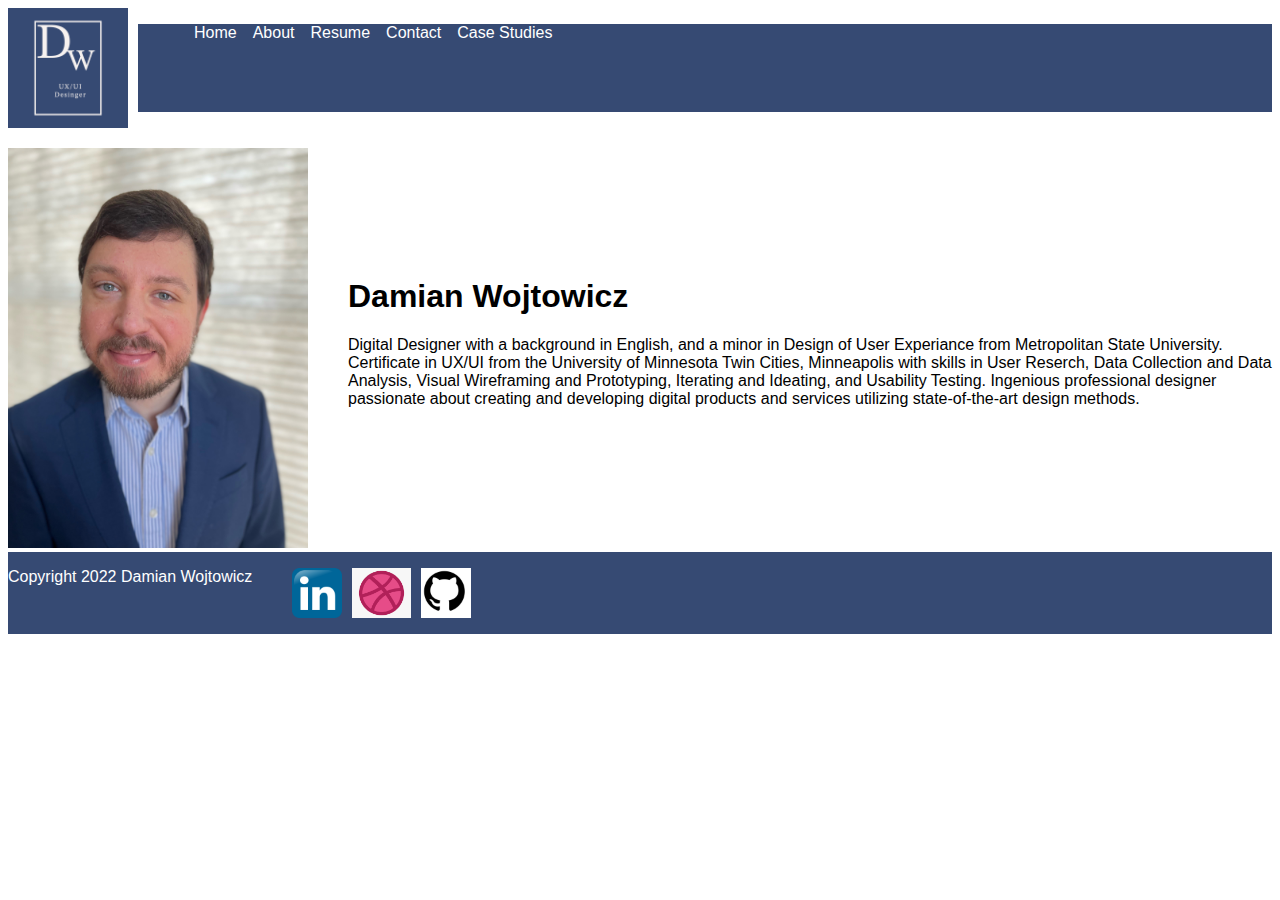
==== index.html @ a0e0484a "Updated 8-02-22" ====
<!DOCTYPE html>
<html lang="en">
<head>
    <meta charset="UTF-8">
    <meta http-equiv="X-UA-Compatible" content="IE=edge">
    <meta name="viewport" content="width=device-width, initial-scale=1.0">
    <title>Document</title>
    <link rel="stylesheet" href="./CSS/style.css">
</head>
<body>
    <header class="navigation">
        <nav class="flexContainer">
            <img src="images/Damian's Logo.png" class="logo" alt="Dark blue rectangular logo with a white boarder inside and white text initals DW. White text, UX/UI Desinger.">

            <ul class="flexContainer menuItem">
                <li>Home</li> 
                <li>About</li>
                <li>Resume</li>
                <li>Contact</li>
                <li>Case Studies</li>    
            </ul>   
        </nav>
    </header> 

    <section class="heroImg flexContainer flexCenter">   
        <div class="content">
            <img src="images/Professional copy.jpeg" class="myPicture" alt="White male with brown hair and blue eyes wearing a dress shirt with blue strips and a blue suite jacket.">
        </div>

        <div>
            <h1 class="h1Text">Damian Wojtowicz</h1>

            <p>Digital Designer with a background in English, and a minor in Design of User Experiance from Metropolitan State University.
            Certificate in UX/UI from the University of Minnesota Twin Cities, Minneapolis with skills in User Reserch, Data Collection and Data Analysis, Visual Wireframing and Prototyping, Iterating and Ideating, and Usability Testing.
            Ingenious professional designer passionate about creating and developing digital products and services utilizing state-of-the-art design methods.</p>   
            
        </div>
    </section>
    
    <footer class="flexContainer copyRight2022">
        <p>Copyright 2022 Damian Wojtowicz</p>

        <ul class="flexContainer">
            <img src="images/linkedIn_logo.png" class="footerLogo" alt="Small blue square with white large letters in. ">
            <img src="images/dribbble-logo-png-dribbble-logo-icon-png-image-free-img-searchpng-circle-860x737.png" class="footerLogo" alt="Pink circle with three curved lines in the center representing a basketball, on a small white square."> 
            <img src="images/github-logo.jpg" class="footerLogo" alt="Small white outline of a cat surrounded by a partial black circle. ">
        </ul>
    </footer>
</body>
</html>
---- CSS/style.css ----
.flexContainer {
    display: flex;
}

.logo {
    height: 120px;
    width: auto;
    margin-right: 10px;
}

.myPicture {
    margin-top: 20px;
    margin-right: 40px;
    height: 400px;
    width: auto;
}


.flexCenter {
    align-items: center;
}

.navigation ul {
    background-color: #364a73;
    width: 100%;
}
.menuItem {
    color:white;
    font-family:Helvetica, sans-serif;
}


.navigation li {
    list-style: none;
    margin-left: 16px;
    background-color: #364a73;
    
}

footer li {
    list-style: none;
    margin-left: 16px;
    background-color: #364a73;   
}

.h1Text {
    font-family: 'Lato', sans-serif;
}

p {
    font-family:"Helvetica", "sans-serif";
}

footer {
    background-color: #364a73;
}

.copyRight2022 {
    color: white;
}

.footerLogo {
    height: 50px;
    width: auto;
    margin-right: 10px;
}
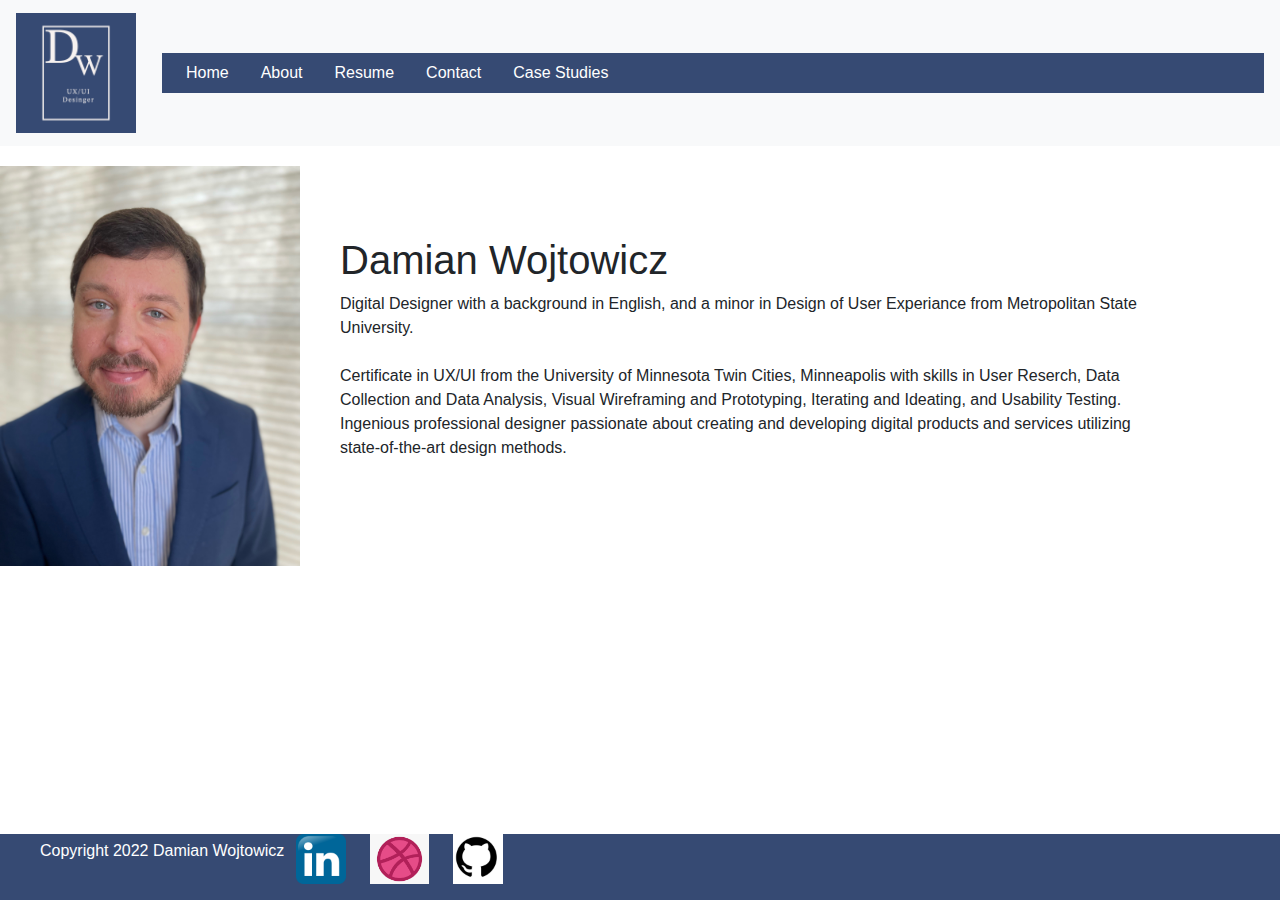
==== commit d8645f2f: "Updated Portfolio 8-13-22" ====
--- a/index.html
+++ b/index.html
@@ -1,25 +1,53 @@
 <!DOCTYPE html>
 <html lang="en">
 <head>
+    <link rel="stylesheet" href="https://stackpath.bootstrapcdn.com/bootstrap/4.3.1/css/bootstrap.min.css" integrity="sha384-ggOyR0iXCbMQv3Xipma34MD+dH/1fQ784/j6cY/iJTQUOhcWr7x9JvoRxT2MZw1T" crossorigin="anonymous">
     <meta charset="UTF-8">
     <meta http-equiv="X-UA-Compatible" content="IE=edge">
     <meta name="viewport" content="width=device-width, initial-scale=1.0">
-    <title>Document</title>
+    <title>Damian's Portfolio</title>
     <link rel="stylesheet" href="./CSS/style.css">
 </head>
 <body>
     <header class="navigation">
-        <nav class="flexContainer">
+        <!--<nav class="flexContainer">
             <img src="images/Damian's Logo.png" class="logo" alt="Dark blue rectangular logo with a white boarder inside and white text initals DW. White text, UX/UI Desinger.">
 
             <ul class="flexContainer menuItem">
                 <li>Home</li> 
-                <li>About</li>
+                <li><a href="about.html">About</a></li>
                 <li>Resume</li>
                 <li>Contact</li>
                 <li>Case Studies</li>    
             </ul>   
-        </nav>
+        </nav>-->
+        <nav class="navbar navbar-expand-lg navbar-light bg-light">
+            <a class="navbar-brand" href="#"><img image class="dwLogo" src="./images/Damian's Logo.png" alt="Dark blue rectangular logo with a white boarder inside and white text initals DW. White text, UX/UI Desinger"></a>
+            <button class="navbar-toggler" type="button" data-toggle="collapse" data-target="#navbarSupportedContent" aria-controls="navbarSupportedContent" aria-expanded="false" aria-label="Toggle navigation">
+              <span class="navbar-toggler-icon"></span>
+            </button>
+          
+            <div class="collapse navbar-collapse" id="navbarSupportedContent">
+              <ul class="navbar-nav mr-auto">
+                
+                <li class="nav-item">
+                  <a class="nav-link" href="#">Home</a>
+                </li>
+                <li class="nav-item">
+                    <a class="nav-link" href="./about.html">About</a>
+                    <li class="nav-item">
+                    <a class="nav-link" href="https://docs.google.com/document/d/1zbIUuSu1nzXpvk6uqMLZEQvfnD-f_uOs/edit?usp=sharing&ouid=104260731109992850269&rtpof=true&sd=true">Resume</a>
+                  </li>
+                    <li class="nav-item">
+                    <a class="nav-link" href="#">Contact</a>
+                  </li>
+                 <li class="nav-item">
+                    <a class="nav-link" href="#">Case Studies</a>
+                  </li>
+              </ul>
+              
+            </div>
+          </nav>
     </header> 
 
     <section class="heroImg flexContainer flexCenter">   
@@ -27,24 +55,29 @@
             <img src="images/Professional copy.jpeg" class="myPicture" alt="White male with brown hair and blue eyes wearing a dress shirt with blue strips and a blue suite jacket.">
         </div>
 
-        <div>
+        <div class="contentText">
             <h1 class="h1Text">Damian Wojtowicz</h1>
 
-            <p>Digital Designer with a background in English, and a minor in Design of User Experiance from Metropolitan State University.
-            Certificate in UX/UI from the University of Minnesota Twin Cities, Minneapolis with skills in User Reserch, Data Collection and Data Analysis, Visual Wireframing and Prototyping, Iterating and Ideating, and Usability Testing.
+            <p class="heroText">Digital Designer with a background in English, and a minor in Design of User Experiance from Metropolitan State University.<br>
+                <br>
+            Certificate in UX/UI from the University of Minnesota Twin Cities, Minneapolis with skills in User Reserch, Data Collection and Data Analysis, Visual Wireframing and Prototyping, Iterating and Ideating, and Usability Testing.<br>
             Ingenious professional designer passionate about creating and developing digital products and services utilizing state-of-the-art design methods.</p>   
             
         </div>
     </section>
     
-    <footer class="flexContainer copyRight2022">
-        <p>Copyright 2022 Damian Wojtowicz</p>
+    <footer class="copyRight2022">
 
         <ul class="flexContainer">
-            <img src="images/linkedIn_logo.png" class="footerLogo" alt="Small blue square with white large letters in. ">
-            <img src="images/dribbble-logo-png-dribbble-logo-icon-png-image-free-img-searchpng-circle-860x737.png" class="footerLogo" alt="Pink circle with three curved lines in the center representing a basketball, on a small white square."> 
-            <img src="images/github-logo.jpg" class="footerLogo" alt="Small white outline of a cat surrounded by a partial black circle. ">
+            <p class= "centerVerticle">Copyright 2022 Damian Wojtowicz</p>
+            <img class= "centerVerticle icons" src="images/linkedIn_logo.png" class="footerLogo" alt="Small blue square with white large letters in. ">
+            <img class= "centerVerticle icons" src="images/dribbble-logo-png-dribbble-logo-icon-png-image-free-img-searchpng-circle-860x737.png" class="footerLogo" alt="Pink circle with three curved lines in the center representing a basketball, on a small white square."> 
+            <img class= "centerVerticle icons" src="images/github-logo.jpg" class="footerLogo" alt="Small white outline of a cat surrounded by a partial black circle.">
         </ul>
     </footer>
+    <script src="https://code.jquery.com/jquery-3.3.1.slim.min.js" integrity="sha384-q8i/X+965DzO0rT7abK41JStQIAqVgRVzpbzo5smXKp4YfRvH+8abtTE1Pi6jizo" crossorigin="anonymous"></script>
+<script src="https://cdn.jsdelivr.net/npm/popper.js@1.14.7/dist/umd/popper.min.js" integrity="sha384-UO2eT0CpHqdSJQ6hJty5KVphtPhzWj9WO1clHTMGa3JDZwrnQq4sF86dIHNDz0W1" crossorigin="anonymous"></script>
+<script src="https://cdn.jsdelivr.net/npm/bootstrap@4.3.1/dist/js/bootstrap.min.js" integrity="sha384-JjSmVgyd0p3pXB1rRibZUAYoIIy6OrQ6VrjIEaFf/nJGzIxFDsf4x0xIM+B07jRM" crossorigin="anonymous"></script>
 </body>
-</html>+</html>
+
--- a/CSS/style.css
+++ b/CSS/style.css
@@ -53,6 +53,9 @@
 
 footer {
     background-color: #364a73;
+    position:fixed;
+    bottom: 0;
+    width: 100%;
 }
 
 .copyRight2022 {
@@ -63,4 +66,44 @@
     height: 50px;
     width: auto;
     margin-right: 10px;
+}
+
+.vector {
+    margin-left: 180px;
+}
+
+.skillsGrid {
+    display: grid;
+    grid-template-columns: 1fr 1fr 1fr;
+}
+
+@media screen and (max-width:480px) {
+    p {
+        font-size:  52px;
+    }
+}
+
+.nav-link {
+    color:white !important;
+}
+
+.dwLogo {
+    height: 120px;
+    width: auto;
+    margin-right: 10px;
+}
+
+
+.heroText {
+    max-width: 800px;
+}
+
+.centerVerticle{
+display: flex;
+align-items: center;
+}
+
+.icons {
+height: 50px;
+padding: 0 12px;
 }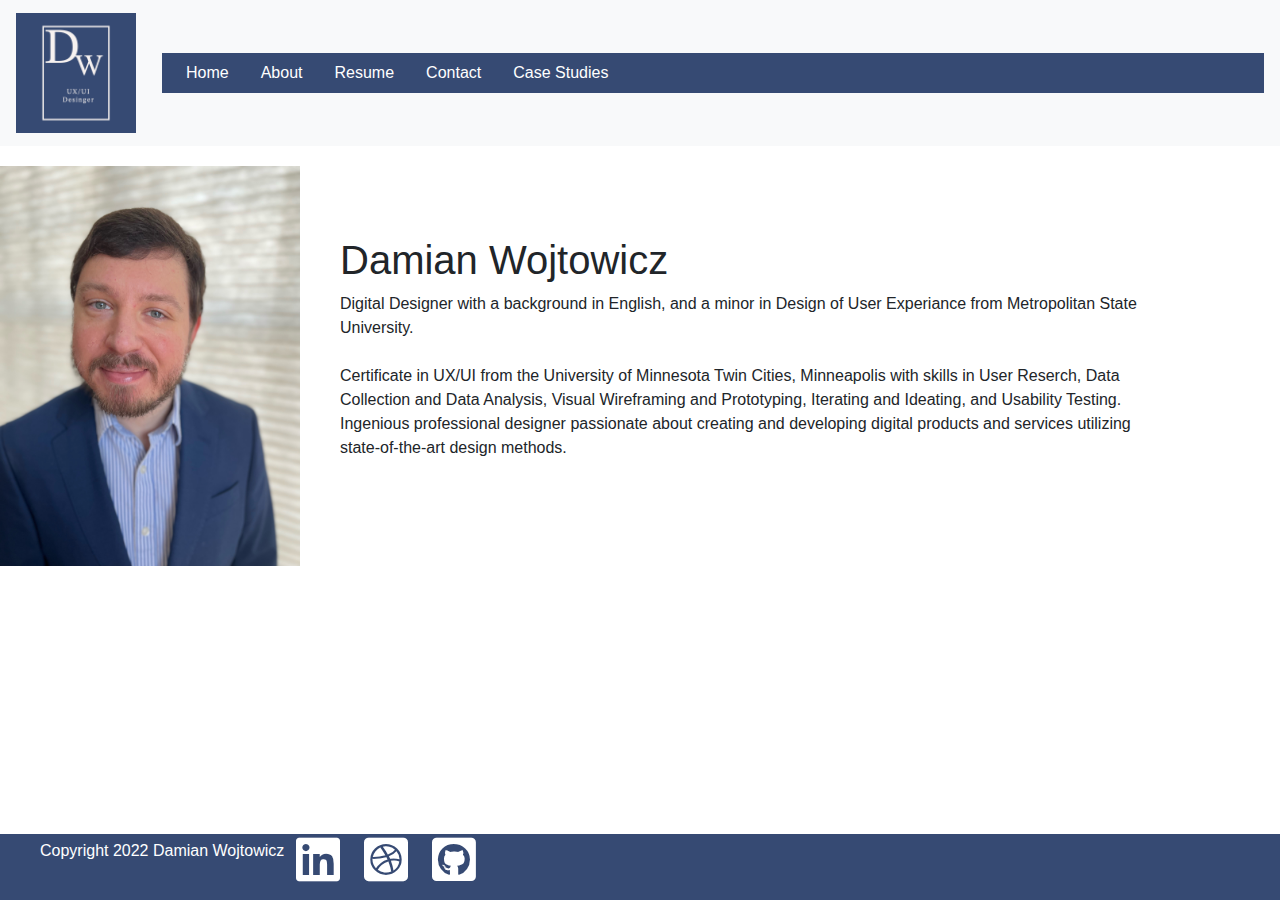
==== commit 1b1800d0: "Portfolio Updated 8-15-22" ====
--- a/index.html
+++ b/index.html
@@ -7,6 +7,7 @@
     <meta name="viewport" content="width=device-width, initial-scale=1.0">
     <title>Damian's Portfolio</title>
     <link rel="stylesheet" href="./CSS/style.css">
+    <link rel="stylesheet" href="./CSS/fontawesome-free-5.15.4-web/css/all.min.css">
 </head>
 <body>
     <header class="navigation">
@@ -70,9 +71,12 @@
 
         <ul class="flexContainer">
             <p class= "centerVerticle">Copyright 2022 Damian Wojtowicz</p>
-            <img class= "centerVerticle icons" src="images/linkedIn_logo.png" class="footerLogo" alt="Small blue square with white large letters in. ">
+            <!-- <img class= "centerVerticle icons" src="images/linkedIn_logo.png" class="footerLogo" alt="Small blue square with white large letters in. ">
             <img class= "centerVerticle icons" src="images/dribbble-logo-png-dribbble-logo-icon-png-image-free-img-searchpng-circle-860x737.png" class="footerLogo" alt="Pink circle with three curved lines in the center representing a basketball, on a small white square."> 
-            <img class= "centerVerticle icons" src="images/github-logo.jpg" class="footerLogo" alt="Small white outline of a cat surrounded by a partial black circle.">
+            <img class= "centerVerticle icons" src="images/github-logo.jpg" class="footerLogo" alt="Small white outline of a cat surrounded by a partial black circle."> -->
+            <i class="fab fa-linkedin icons"></i>
+            <i class="fab fa-dribbble-square icons"></i>
+            <i class="fab fa-github-square icons"></i>
         </ul>
     </footer>
     <script src="https://code.jquery.com/jquery-3.3.1.slim.min.js" integrity="sha384-q8i/X+965DzO0rT7abK41JStQIAqVgRVzpbzo5smXKp4YfRvH+8abtTE1Pi6jizo" crossorigin="anonymous"></script>
--- a/CSS/style.css
+++ b/CSS/style.css
@@ -49,6 +49,7 @@
 
 p {
     font-family:"Helvetica", "sans-serif";
+    font-size: 16px;
 }
 
 footer {
@@ -104,6 +105,10 @@
 }
 
 .icons {
-height: 50px;
 padding: 0 12px;
+font-size: 50px;
+}
+
+.h2Text{
+    margin-top: 30px;
 }--- a/CSS/fontawesome-free-5.15.4-web/css/all.min.css
+++ b/CSS/fontawesome-free-5.15.4-web/css/all.min.css
@@ -0,0 +1,5 @@
+/*!
+ * Font Awesome Free 5.15.4 by @fontawesome - https://fontawesome.com
+ * License - https://fontawesome.com/license/free (Icons: CC BY 4.0, Fonts: SIL OFL 1.1, Code: MIT License)
+ */
+.fa,.fab,.fad,.fal,.far,.fas{-moz-osx-font-smoothing:grayscale;-webkit-font-smoothing:antialiased;display:inline-block;font-style:normal;font-variant:normal;text-rendering:auto;line-height:1}.fa-lg{font-size:1.33333em;line-height:.75em;vertical-align:-.0667em}.fa-xs{font-size:.75em}.fa-sm{font-size:.875em}.fa-1x{font-size:1em}.fa-2x{font-size:2em}.fa-3x{font-size:3em}.fa-4x{font-size:4em}.fa-5x{font-size:5em}.fa-6x{font-size:6em}.fa-7x{font-size:7em}.fa-8x{font-size:8em}.fa-9x{font-size:9em}.fa-10x{font-size:10em}.fa-fw{text-align:center;width:1.25em}.fa-ul{list-style-type:none;margin-left:2.5em;padding-left:0}.fa-ul>li{position:relative}.fa-li{left:-2em;position:absolute;text-align:center;width:2em;line-height:inherit}.fa-border{border:.08em solid #eee;border-radius:.1em;padding:.2em .25em .15em}.fa-pull-left{float:left}.fa-pull-right{float:right}.fa.fa-pull-left,.fab.fa-pull-left,.fal.fa-pull-left,.far.fa-pull-left,.fas.fa-pull-left{margin-right:.3em}.fa.fa-pull-right,.fab.fa-pull-right,.fal.fa-pull-right,.far.fa-pull-right,.fas.fa-pull-right{margin-left:.3em}.fa-spin{-webkit-animation:fa-spin 2s linear infinite;animation:fa-spin 2s linear infinite}.fa-pulse{-webkit-animation:fa-spin 1s steps(8) infinite;animation:fa-spin 1s steps(8) infinite}@-webkit-keyframes fa-spin{0%{-webkit-transform:rotate(0deg);transform:rotate(0deg)}to{-webkit-transform:rotate(1turn);transform:rotate(1turn)}}@keyframes fa-spin{0%{-webkit-transform:rotate(0deg);transform:rotate(0deg)}to{-webkit-transform:rotate(1turn);transform:rotate(1turn)}}.fa-rotate-90{-ms-filter:"progid:DXImageTransform.Microsoft.BasicImage(rotation=1)";-webkit-transform:rotate(90deg);transform:rotate(90deg)}.fa-rotate-180{-ms-filter:"progid:DXImageTransform.Microsoft.BasicImage(rotation=2)";-webkit-transform:rotate(180deg);transform:rotate(180deg)}.fa-rotate-270{-ms-filter:"progid:DXImageTransform.Microsoft.BasicImage(rotation=3)";-webkit-transform:rotate(270deg);transform:rotate(270deg)}.fa-flip-horizontal{-ms-filter:"progid:DXImageTransform.Microsoft.BasicImage(rotation=0, mirror=1)";-webkit-transform:scaleX(-1);transform:scaleX(-1)}.fa-flip-vertical{-webkit-transform:scaleY(-1);transform:scaleY(-1)}.fa-flip-both,.fa-flip-horizontal.fa-flip-vertical,.fa-flip-vertical{-ms-filter:"progid:DXImageTransform.Microsoft.BasicImage(rotation=2, mirror=1)"}.fa-flip-both,.fa-flip-horizontal.fa-flip-vertical{-webkit-transform:scale(-1);transform:scale(-1)}:root .fa-flip-both,:root .fa-flip-horizontal,:root .fa-flip-vertical,:root .fa-rotate-90,:root .fa-rotate-180,:root .fa-rotate-270{-webkit-filter:none;filter:none}.fa-stack{display:inline-block;height:2em;line-height:2em;position:relative;vertical-align:middle;width:2.5em}.fa-stack-1x,.fa-stack-2x{left:0;position:absolute;text-align:center;width:100%}.fa-stack-1x{line-height:inherit}.fa-stack-2x{font-size:2em}.fa-inverse{color:#fff}.fa-500px:before{content:"\f26e"}.fa-accessible-icon:before{content:"\f368"}.fa-accusoft:before{content:"\f369"}.fa-acquisitions-incorporated:before{content:"\f6af"}.fa-ad:before{content:"\f641"}.fa-address-book:before{content:"\f2b9"}.fa-address-card:before{content:"\f2bb"}.fa-adjust:before{content:"\f042"}.fa-adn:before{content:"\f170"}.fa-adversal:before{content:"\f36a"}.fa-affiliatetheme:before{content:"\f36b"}.fa-air-freshener:before{content:"\f5d0"}.fa-airbnb:before{content:"\f834"}.fa-algolia:before{content:"\f36c"}.fa-align-center:before{content:"\f037"}.fa-align-justify:before{content:"\f039"}.fa-align-left:before{content:"\f036"}.fa-align-right:before{content:"\f038"}.fa-alipay:before{content:"\f642"}.fa-allergies:before{content:"\f461"}.fa-amazon:before{content:"\f270"}.fa-amazon-pay:before{content:"\f42c"}.fa-ambulance:before{content:"\f0f9"}.fa-american-sign-language-interpreting:before{content:"\f2a3"}.fa-amilia:before{content:"\f36d"}.fa-anchor:before{content:"\f13d"}.fa-android:before{content:"\f17b"}.fa-angellist:before{content:"\f209"}.fa-angle-double-down:before{content:"\f103"}.fa-angle-double-left:before{content:"\f100"}.fa-angle-double-right:before{content:"\f101"}.fa-angle-double-up:before{content:"\f102"}.fa-angle-down:before{content:"\f107"}.fa-angle-left:before{content:"\f104"}.fa-angle-right:before{content:"\f105"}.fa-angle-up:before{content:"\f106"}.fa-angry:before{content:"\f556"}.fa-angrycreative:before{content:"\f36e"}.fa-angular:before{content:"\f420"}.fa-ankh:before{content:"\f644"}.fa-app-store:before{content:"\f36f"}.fa-app-store-ios:before{content:"\f370"}.fa-apper:before{content:"\f371"}.fa-apple:before{content:"\f179"}.fa-apple-alt:before{content:"\f5d1"}.fa-apple-pay:before{content:"\f415"}.fa-archive:before{content:"\f187"}.fa-archway:before{content:"\f557"}.fa-arrow-alt-circle-down:before{content:"\f358"}.fa-arrow-alt-circle-left:before{content:"\f359"}.fa-arrow-alt-circle-right:before{content:"\f35a"}.fa-arrow-alt-circle-up:before{content:"\f35b"}.fa-arrow-circle-down:before{content:"\f0ab"}.fa-arrow-circle-left:before{content:"\f0a8"}.fa-arrow-circle-right:before{content:"\f0a9"}.fa-arrow-circle-up:before{content:"\f0aa"}.fa-arrow-down:before{content:"\f063"}.fa-arrow-left:before{content:"\f060"}.fa-arrow-right:before{content:"\f061"}.fa-arrow-up:before{content:"\f062"}.fa-arrows-alt:before{content:"\f0b2"}.fa-arrows-alt-h:before{content:"\f337"}.fa-arrows-alt-v:before{content:"\f338"}.fa-artstation:before{content:"\f77a"}.fa-assistive-listening-systems:before{content:"\f2a2"}.fa-asterisk:before{content:"\f069"}.fa-asymmetrik:before{content:"\f372"}.fa-at:before{content:"\f1fa"}.fa-atlas:before{content:"\f558"}.fa-atlassian:before{content:"\f77b"}.fa-atom:before{content:"\f5d2"}.fa-audible:before{content:"\f373"}.fa-audio-description:before{content:"\f29e"}.fa-autoprefixer:before{content:"\f41c"}.fa-avianex:before{content:"\f374"}.fa-aviato:before{content:"\f421"}.fa-award:before{content:"\f559"}.fa-aws:before{content:"\f375"}.fa-baby:before{content:"\f77c"}.fa-baby-carriage:before{content:"\f77d"}.fa-backspace:before{content:"\f55a"}.fa-backward:before{content:"\f04a"}.fa-bacon:before{content:"\f7e5"}.fa-bacteria:before{content:"\e059"}.fa-bacterium:before{content:"\e05a"}.fa-bahai:before{content:"\f666"}.fa-balance-scale:before{content:"\f24e"}.fa-balance-scale-left:before{content:"\f515"}.fa-balance-scale-right:before{content:"\f516"}.fa-ban:before{content:"\f05e"}.fa-band-aid:before{content:"\f462"}.fa-bandcamp:before{content:"\f2d5"}.fa-barcode:before{content:"\f02a"}.fa-bars:before{content:"\f0c9"}.fa-baseball-ball:before{content:"\f433"}.fa-basketball-ball:before{content:"\f434"}.fa-bath:before{content:"\f2cd"}.fa-battery-empty:before{content:"\f244"}.fa-battery-full:before{content:"\f240"}.fa-battery-half:before{content:"\f242"}.fa-battery-quarter:before{content:"\f243"}.fa-battery-three-quarters:before{content:"\f241"}.fa-battle-net:before{content:"\f835"}.fa-bed:before{content:"\f236"}.fa-beer:before{content:"\f0fc"}.fa-behance:before{content:"\f1b4"}.fa-behance-square:before{content:"\f1b5"}.fa-bell:before{content:"\f0f3"}.fa-bell-slash:before{content:"\f1f6"}.fa-bezier-curve:before{content:"\f55b"}.fa-bible:before{content:"\f647"}.fa-bicycle:before{content:"\f206"}.fa-biking:before{content:"\f84a"}.fa-bimobject:before{content:"\f378"}.fa-binoculars:before{content:"\f1e5"}.fa-biohazard:before{content:"\f780"}.fa-birthday-cake:before{content:"\f1fd"}.fa-bitbucket:before{content:"\f171"}.fa-bitcoin:before{content:"\f379"}.fa-bity:before{content:"\f37a"}.fa-black-tie:before{content:"\f27e"}.fa-blackberry:before{content:"\f37b"}.fa-blender:before{content:"\f517"}.fa-blender-phone:before{content:"\f6b6"}.fa-blind:before{content:"\f29d"}.fa-blog:before{content:"\f781"}.fa-blogger:before{content:"\f37c"}.fa-blogger-b:before{content:"\f37d"}.fa-bluetooth:before{content:"\f293"}.fa-bluetooth-b:before{content:"\f294"}.fa-bold:before{content:"\f032"}.fa-bolt:before{content:"\f0e7"}.fa-bomb:before{content:"\f1e2"}.fa-bone:before{content:"\f5d7"}.fa-bong:before{content:"\f55c"}.fa-book:before{content:"\f02d"}.fa-book-dead:before{content:"\f6b7"}.fa-book-medical:before{content:"\f7e6"}.fa-book-open:before{content:"\f518"}.fa-book-reader:before{content:"\f5da"}.fa-bookmark:before{content:"\f02e"}.fa-bootstrap:before{content:"\f836"}.fa-border-all:before{content:"\f84c"}.fa-border-none:before{content:"\f850"}.fa-border-style:before{content:"\f853"}.fa-bowling-ball:before{content:"\f436"}.fa-box:before{content:"\f466"}.fa-box-open:before{content:"\f49e"}.fa-box-tissue:before{content:"\e05b"}.fa-boxes:before{content:"\f468"}.fa-braille:before{content:"\f2a1"}.fa-brain:before{content:"\f5dc"}.fa-bread-slice:before{content:"\f7ec"}.fa-briefcase:before{content:"\f0b1"}.fa-briefcase-medical:before{content:"\f469"}.fa-broadcast-tower:before{content:"\f519"}.fa-broom:before{content:"\f51a"}.fa-brush:before{content:"\f55d"}.fa-btc:before{content:"\f15a"}.fa-buffer:before{content:"\f837"}.fa-bug:before{content:"\f188"}.fa-building:before{content:"\f1ad"}.fa-bullhorn:before{content:"\f0a1"}.fa-bullseye:before{content:"\f140"}.fa-burn:before{content:"\f46a"}.fa-buromobelexperte:before{content:"\f37f"}.fa-bus:before{content:"\f207"}.fa-bus-alt:before{content:"\f55e"}.fa-business-time:before{content:"\f64a"}.fa-buy-n-large:before{content:"\f8a6"}.fa-buysellads:before{content:"\f20d"}.fa-calculator:before{content:"\f1ec"}.fa-calendar:before{content:"\f133"}.fa-calendar-alt:before{content:"\f073"}.fa-calendar-check:before{content:"\f274"}.fa-calendar-day:before{content:"\f783"}.fa-calendar-minus:before{content:"\f272"}.fa-calendar-plus:before{content:"\f271"}.fa-calendar-times:before{content:"\f273"}.fa-calendar-week:before{content:"\f784"}.fa-camera:before{content:"\f030"}.fa-camera-retro:before{content:"\f083"}.fa-campground:before{content:"\f6bb"}.fa-canadian-maple-leaf:before{content:"\f785"}.fa-candy-cane:before{content:"\f786"}.fa-cannabis:before{content:"\f55f"}.fa-capsules:before{content:"\f46b"}.fa-car:before{content:"\f1b9"}.fa-car-alt:before{content:"\f5de"}.fa-car-battery:before{content:"\f5df"}.fa-car-crash:before{content:"\f5e1"}.fa-car-side:before{content:"\f5e4"}.fa-caravan:before{content:"\f8ff"}.fa-caret-down:before{content:"\f0d7"}.fa-caret-left:before{content:"\f0d9"}.fa-caret-right:before{content:"\f0da"}.fa-caret-square-down:before{content:"\f150"}.fa-caret-square-left:before{content:"\f191"}.fa-caret-square-right:before{content:"\f152"}.fa-caret-square-up:before{content:"\f151"}.fa-caret-up:before{content:"\f0d8"}.fa-carrot:before{content:"\f787"}.fa-cart-arrow-down:before{content:"\f218"}.fa-cart-plus:before{content:"\f217"}.fa-cash-register:before{content:"\f788"}.fa-cat:before{content:"\f6be"}.fa-cc-amazon-pay:before{content:"\f42d"}.fa-cc-amex:before{content:"\f1f3"}.fa-cc-apple-pay:before{content:"\f416"}.fa-cc-diners-club:before{content:"\f24c"}.fa-cc-discover:before{content:"\f1f2"}.fa-cc-jcb:before{content:"\f24b"}.fa-cc-mastercard:before{content:"\f1f1"}.fa-cc-paypal:before{content:"\f1f4"}.fa-cc-stripe:before{content:"\f1f5"}.fa-cc-visa:before{content:"\f1f0"}.fa-centercode:before{content:"\f380"}.fa-centos:before{content:"\f789"}.fa-certificate:before{content:"\f0a3"}.fa-chair:before{content:"\f6c0"}.fa-chalkboard:before{content:"\f51b"}.fa-chalkboard-teacher:before{content:"\f51c"}.fa-charging-station:before{content:"\f5e7"}.fa-chart-area:before{content:"\f1fe"}.fa-chart-bar:before{content:"\f080"}.fa-chart-line:before{content:"\f201"}.fa-chart-pie:before{content:"\f200"}.fa-check:before{content:"\f00c"}.fa-check-circle:before{content:"\f058"}.fa-check-double:before{content:"\f560"}.fa-check-square:before{content:"\f14a"}.fa-cheese:before{content:"\f7ef"}.fa-chess:before{content:"\f439"}.fa-chess-bishop:before{content:"\f43a"}.fa-chess-board:before{content:"\f43c"}.fa-chess-king:before{content:"\f43f"}.fa-chess-knight:before{content:"\f441"}.fa-chess-pawn:before{content:"\f443"}.fa-chess-queen:before{content:"\f445"}.fa-chess-rook:before{content:"\f447"}.fa-chevron-circle-down:before{content:"\f13a"}.fa-chevron-circle-left:before{content:"\f137"}.fa-chevron-circle-right:before{content:"\f138"}.fa-chevron-circle-up:before{content:"\f139"}.fa-chevron-down:before{content:"\f078"}.fa-chevron-left:before{content:"\f053"}.fa-chevron-right:before{content:"\f054"}.fa-chevron-up:before{content:"\f077"}.fa-child:before{content:"\f1ae"}.fa-chrome:before{content:"\f268"}.fa-chromecast:before{content:"\f838"}.fa-church:before{content:"\f51d"}.fa-circle:before{content:"\f111"}.fa-circle-notch:before{content:"\f1ce"}.fa-city:before{content:"\f64f"}.fa-clinic-medical:before{content:"\f7f2"}.fa-clipboard:before{content:"\f328"}.fa-clipboard-check:before{content:"\f46c"}.fa-clipboard-list:before{content:"\f46d"}.fa-clock:before{content:"\f017"}.fa-clone:before{content:"\f24d"}.fa-closed-captioning:before{content:"\f20a"}.fa-cloud:before{content:"\f0c2"}.fa-cloud-download-alt:before{content:"\f381"}.fa-cloud-meatball:before{content:"\f73b"}.fa-cloud-moon:before{content:"\f6c3"}.fa-cloud-moon-rain:before{content:"\f73c"}.fa-cloud-rain:before{content:"\f73d"}.fa-cloud-showers-heavy:before{content:"\f740"}.fa-cloud-sun:before{content:"\f6c4"}.fa-cloud-sun-rain:before{content:"\f743"}.fa-cloud-upload-alt:before{content:"\f382"}.fa-cloudflare:before{content:"\e07d"}.fa-cloudscale:before{content:"\f383"}.fa-cloudsmith:before{content:"\f384"}.fa-cloudversify:before{content:"\f385"}.fa-cocktail:before{content:"\f561"}.fa-code:before{content:"\f121"}.fa-code-branch:before{content:"\f126"}.fa-codepen:before{content:"\f1cb"}.fa-codiepie:before{content:"\f284"}.fa-coffee:before{content:"\f0f4"}.fa-cog:before{content:"\f013"}.fa-cogs:before{content:"\f085"}.fa-coins:before{content:"\f51e"}.fa-columns:before{content:"\f0db"}.fa-comment:before{content:"\f075"}.fa-comment-alt:before{content:"\f27a"}.fa-comment-dollar:before{content:"\f651"}.fa-comment-dots:before{content:"\f4ad"}.fa-comment-medical:before{content:"\f7f5"}.fa-comment-slash:before{content:"\f4b3"}.fa-comments:before{content:"\f086"}.fa-comments-dollar:before{content:"\f653"}.fa-compact-disc:before{content:"\f51f"}.fa-compass:before{content:"\f14e"}.fa-compress:before{content:"\f066"}.fa-compress-alt:before{content:"\f422"}.fa-compress-arrows-alt:before{content:"\f78c"}.fa-concierge-bell:before{content:"\f562"}.fa-confluence:before{content:"\f78d"}.fa-connectdevelop:before{content:"\f20e"}.fa-contao:before{content:"\f26d"}.fa-cookie:before{content:"\f563"}.fa-cookie-bite:before{content:"\f564"}.fa-copy:before{content:"\f0c5"}.fa-copyright:before{content:"\f1f9"}.fa-cotton-bureau:before{content:"\f89e"}.fa-couch:before{content:"\f4b8"}.fa-cpanel:before{content:"\f388"}.fa-creative-commons:before{content:"\f25e"}.fa-creative-commons-by:before{content:"\f4e7"}.fa-creative-commons-nc:before{content:"\f4e8"}.fa-creative-commons-nc-eu:before{content:"\f4e9"}.fa-creative-commons-nc-jp:before{content:"\f4ea"}.fa-creative-commons-nd:before{content:"\f4eb"}.fa-creative-commons-pd:before{content:"\f4ec"}.fa-creative-commons-pd-alt:before{content:"\f4ed"}.fa-creative-commons-remix:before{content:"\f4ee"}.fa-creative-commons-sa:before{content:"\f4ef"}.fa-creative-commons-sampling:before{content:"\f4f0"}.fa-creative-commons-sampling-plus:before{content:"\f4f1"}.fa-creative-commons-share:before{content:"\f4f2"}.fa-creative-commons-zero:before{content:"\f4f3"}.fa-credit-card:before{content:"\f09d"}.fa-critical-role:before{content:"\f6c9"}.fa-crop:before{content:"\f125"}.fa-crop-alt:before{content:"\f565"}.fa-cross:before{content:"\f654"}.fa-crosshairs:before{content:"\f05b"}.fa-crow:before{content:"\f520"}.fa-crown:before{content:"\f521"}.fa-crutch:before{content:"\f7f7"}.fa-css3:before{content:"\f13c"}.fa-css3-alt:before{content:"\f38b"}.fa-cube:before{content:"\f1b2"}.fa-cubes:before{content:"\f1b3"}.fa-cut:before{content:"\f0c4"}.fa-cuttlefish:before{content:"\f38c"}.fa-d-and-d:before{content:"\f38d"}.fa-d-and-d-beyond:before{content:"\f6ca"}.fa-dailymotion:before{content:"\e052"}.fa-dashcube:before{content:"\f210"}.fa-database:before{content:"\f1c0"}.fa-deaf:before{content:"\f2a4"}.fa-deezer:before{content:"\e077"}.fa-delicious:before{content:"\f1a5"}.fa-democrat:before{content:"\f747"}.fa-deploydog:before{content:"\f38e"}.fa-deskpro:before{content:"\f38f"}.fa-desktop:before{content:"\f108"}.fa-dev:before{content:"\f6cc"}.fa-deviantart:before{content:"\f1bd"}.fa-dharmachakra:before{content:"\f655"}.fa-dhl:before{content:"\f790"}.fa-diagnoses:before{content:"\f470"}.fa-diaspora:before{content:"\f791"}.fa-dice:before{content:"\f522"}.fa-dice-d20:before{content:"\f6cf"}.fa-dice-d6:before{content:"\f6d1"}.fa-dice-five:before{content:"\f523"}.fa-dice-four:before{content:"\f524"}.fa-dice-one:before{content:"\f525"}.fa-dice-six:before{content:"\f526"}.fa-dice-three:before{content:"\f527"}.fa-dice-two:before{content:"\f528"}.fa-digg:before{content:"\f1a6"}.fa-digital-ocean:before{content:"\f391"}.fa-digital-tachograph:before{content:"\f566"}.fa-directions:before{content:"\f5eb"}.fa-discord:before{content:"\f392"}.fa-discourse:before{content:"\f393"}.fa-disease:before{content:"\f7fa"}.fa-divide:before{content:"\f529"}.fa-dizzy:before{content:"\f567"}.fa-dna:before{content:"\f471"}.fa-dochub:before{content:"\f394"}.fa-docker:before{content:"\f395"}.fa-dog:before{content:"\f6d3"}.fa-dollar-sign:before{content:"\f155"}.fa-dolly:before{content:"\f472"}.fa-dolly-flatbed:before{content:"\f474"}.fa-donate:before{content:"\f4b9"}.fa-door-closed:before{content:"\f52a"}.fa-door-open:before{content:"\f52b"}.fa-dot-circle:before{content:"\f192"}.fa-dove:before{content:"\f4ba"}.fa-download:before{content:"\f019"}.fa-draft2digital:before{content:"\f396"}.fa-drafting-compass:before{content:"\f568"}.fa-dragon:before{content:"\f6d5"}.fa-draw-polygon:before{content:"\f5ee"}.fa-dribbble:before{content:"\f17d"}.fa-dribbble-square:before{content:"\f397"}.fa-dropbox:before{content:"\f16b"}.fa-drum:before{content:"\f569"}.fa-drum-steelpan:before{content:"\f56a"}.fa-drumstick-bite:before{content:"\f6d7"}.fa-drupal:before{content:"\f1a9"}.fa-dumbbell:before{content:"\f44b"}.fa-dumpster:before{content:"\f793"}.fa-dumpster-fire:before{content:"\f794"}.fa-dungeon:before{content:"\f6d9"}.fa-dyalog:before{content:"\f399"}.fa-earlybirds:before{content:"\f39a"}.fa-ebay:before{content:"\f4f4"}.fa-edge:before{content:"\f282"}.fa-edge-legacy:before{content:"\e078"}.fa-edit:before{content:"\f044"}.fa-egg:before{content:"\f7fb"}.fa-eject:before{content:"\f052"}.fa-elementor:before{content:"\f430"}.fa-ellipsis-h:before{content:"\f141"}.fa-ellipsis-v:before{content:"\f142"}.fa-ello:before{content:"\f5f1"}.fa-ember:before{content:"\f423"}.fa-empire:before{content:"\f1d1"}.fa-envelope:before{content:"\f0e0"}.fa-envelope-open:before{content:"\f2b6"}.fa-envelope-open-text:before{content:"\f658"}.fa-envelope-square:before{content:"\f199"}.fa-envira:before{content:"\f299"}.fa-equals:before{content:"\f52c"}.fa-eraser:before{content:"\f12d"}.fa-erlang:before{content:"\f39d"}.fa-ethereum:before{content:"\f42e"}.fa-ethernet:before{content:"\f796"}.fa-etsy:before{content:"\f2d7"}.fa-euro-sign:before{content:"\f153"}.fa-evernote:before{content:"\f839"}.fa-exchange-alt:before{content:"\f362"}.fa-exclamation:before{content:"\f12a"}.fa-exclamation-circle:before{content:"\f06a"}.fa-exclamation-triangle:before{content:"\f071"}.fa-expand:before{content:"\f065"}.fa-expand-alt:before{content:"\f424"}.fa-expand-arrows-alt:before{content:"\f31e"}.fa-expeditedssl:before{content:"\f23e"}.fa-external-link-alt:before{content:"\f35d"}.fa-external-link-square-alt:before{content:"\f360"}.fa-eye:before{content:"\f06e"}.fa-eye-dropper:before{content:"\f1fb"}.fa-eye-slash:before{content:"\f070"}.fa-facebook:before{content:"\f09a"}.fa-facebook-f:before{content:"\f39e"}.fa-facebook-messenger:before{content:"\f39f"}.fa-facebook-square:before{content:"\f082"}.fa-fan:before{content:"\f863"}.fa-fantasy-flight-games:before{content:"\f6dc"}.fa-fast-backward:before{content:"\f049"}.fa-fast-forward:before{content:"\f050"}.fa-faucet:before{content:"\e005"}.fa-fax:before{content:"\f1ac"}.fa-feather:before{content:"\f52d"}.fa-feather-alt:before{content:"\f56b"}.fa-fedex:before{content:"\f797"}.fa-fedora:before{content:"\f798"}.fa-female:before{content:"\f182"}.fa-fighter-jet:before{content:"\f0fb"}.fa-figma:before{content:"\f799"}.fa-file:before{content:"\f15b"}.fa-file-alt:before{content:"\f15c"}.fa-file-archive:before{content:"\f1c6"}.fa-file-audio:before{content:"\f1c7"}.fa-file-code:before{content:"\f1c9"}.fa-file-contract:before{content:"\f56c"}.fa-file-csv:before{content:"\f6dd"}.fa-file-download:before{content:"\f56d"}.fa-file-excel:before{content:"\f1c3"}.fa-file-export:before{content:"\f56e"}.fa-file-image:before{content:"\f1c5"}.fa-file-import:before{content:"\f56f"}.fa-file-invoice:before{content:"\f570"}.fa-file-invoice-dollar:before{content:"\f571"}.fa-file-medical:before{content:"\f477"}.fa-file-medical-alt:before{content:"\f478"}.fa-file-pdf:before{content:"\f1c1"}.fa-file-powerpoint:before{content:"\f1c4"}.fa-file-prescription:before{content:"\f572"}.fa-file-signature:before{content:"\f573"}.fa-file-upload:before{content:"\f574"}.fa-file-video:before{content:"\f1c8"}.fa-file-word:before{content:"\f1c2"}.fa-fill:before{content:"\f575"}.fa-fill-drip:before{content:"\f576"}.fa-film:before{content:"\f008"}.fa-filter:before{content:"\f0b0"}.fa-fingerprint:before{content:"\f577"}.fa-fire:before{content:"\f06d"}.fa-fire-alt:before{content:"\f7e4"}.fa-fire-extinguisher:before{content:"\f134"}.fa-firefox:before{content:"\f269"}.fa-firefox-browser:before{content:"\e007"}.fa-first-aid:before{content:"\f479"}.fa-first-order:before{content:"\f2b0"}.fa-first-order-alt:before{content:"\f50a"}.fa-firstdraft:before{content:"\f3a1"}.fa-fish:before{content:"\f578"}.fa-fist-raised:before{content:"\f6de"}.fa-flag:before{content:"\f024"}.fa-flag-checkered:before{content:"\f11e"}.fa-flag-usa:before{content:"\f74d"}.fa-flask:before{content:"\f0c3"}.fa-flickr:before{content:"\f16e"}.fa-flipboard:before{content:"\f44d"}.fa-flushed:before{content:"\f579"}.fa-fly:before{content:"\f417"}.fa-folder:before{content:"\f07b"}.fa-folder-minus:before{content:"\f65d"}.fa-folder-open:before{content:"\f07c"}.fa-folder-plus:before{content:"\f65e"}.fa-font:before{content:"\f031"}.fa-font-awesome:before{content:"\f2b4"}.fa-font-awesome-alt:before{content:"\f35c"}.fa-font-awesome-flag:before{content:"\f425"}.fa-font-awesome-logo-full:before{content:"\f4e6"}.fa-fonticons:before{content:"\f280"}.fa-fonticons-fi:before{content:"\f3a2"}.fa-football-ball:before{content:"\f44e"}.fa-fort-awesome:before{content:"\f286"}.fa-fort-awesome-alt:before{content:"\f3a3"}.fa-forumbee:before{content:"\f211"}.fa-forward:before{content:"\f04e"}.fa-foursquare:before{content:"\f180"}.fa-free-code-camp:before{content:"\f2c5"}.fa-freebsd:before{content:"\f3a4"}.fa-frog:before{content:"\f52e"}.fa-frown:before{content:"\f119"}.fa-frown-open:before{content:"\f57a"}.fa-fulcrum:before{content:"\f50b"}.fa-funnel-dollar:before{content:"\f662"}.fa-futbol:before{content:"\f1e3"}.fa-galactic-republic:before{content:"\f50c"}.fa-galactic-senate:before{content:"\f50d"}.fa-gamepad:before{content:"\f11b"}.fa-gas-pump:before{content:"\f52f"}.fa-gavel:before{content:"\f0e3"}.fa-gem:before{content:"\f3a5"}.fa-genderless:before{content:"\f22d"}.fa-get-pocket:before{content:"\f265"}.fa-gg:before{content:"\f260"}.fa-gg-circle:before{content:"\f261"}.fa-ghost:before{content:"\f6e2"}.fa-gift:before{content:"\f06b"}.fa-gifts:before{content:"\f79c"}.fa-git:before{content:"\f1d3"}.fa-git-alt:before{content:"\f841"}.fa-git-square:before{content:"\f1d2"}.fa-github:before{content:"\f09b"}.fa-github-alt:before{content:"\f113"}.fa-github-square:before{content:"\f092"}.fa-gitkraken:before{content:"\f3a6"}.fa-gitlab:before{content:"\f296"}.fa-gitter:before{content:"\f426"}.fa-glass-cheers:before{content:"\f79f"}.fa-glass-martini:before{content:"\f000"}.fa-glass-martini-alt:before{content:"\f57b"}.fa-glass-whiskey:before{content:"\f7a0"}.fa-glasses:before{content:"\f530"}.fa-glide:before{content:"\f2a5"}.fa-glide-g:before{content:"\f2a6"}.fa-globe:before{content:"\f0ac"}.fa-globe-africa:before{content:"\f57c"}.fa-globe-americas:before{content:"\f57d"}.fa-globe-asia:before{content:"\f57e"}.fa-globe-europe:before{content:"\f7a2"}.fa-gofore:before{content:"\f3a7"}.fa-golf-ball:before{content:"\f450"}.fa-goodreads:before{content:"\f3a8"}.fa-goodreads-g:before{content:"\f3a9"}.fa-google:before{content:"\f1a0"}.fa-google-drive:before{content:"\f3aa"}.fa-google-pay:before{content:"\e079"}.fa-google-play:before{content:"\f3ab"}.fa-google-plus:before{content:"\f2b3"}.fa-google-plus-g:before{content:"\f0d5"}.fa-google-plus-square:before{content:"\f0d4"}.fa-google-wallet:before{content:"\f1ee"}.fa-gopuram:before{content:"\f664"}.fa-graduation-cap:before{content:"\f19d"}.fa-gratipay:before{content:"\f184"}.fa-grav:before{content:"\f2d6"}.fa-greater-than:before{content:"\f531"}.fa-greater-than-equal:before{content:"\f532"}.fa-grimace:before{content:"\f57f"}.fa-grin:before{content:"\f580"}.fa-grin-alt:before{content:"\f581"}.fa-grin-beam:before{content:"\f582"}.fa-grin-beam-sweat:before{content:"\f583"}.fa-grin-hearts:before{content:"\f584"}.fa-grin-squint:before{content:"\f585"}.fa-grin-squint-tears:before{content:"\f586"}.fa-grin-stars:before{content:"\f587"}.fa-grin-tears:before{content:"\f588"}.fa-grin-tongue:before{content:"\f589"}.fa-grin-tongue-squint:before{content:"\f58a"}.fa-grin-tongue-wink:before{content:"\f58b"}.fa-grin-wink:before{content:"\f58c"}.fa-grip-horizontal:before{content:"\f58d"}.fa-grip-lines:before{content:"\f7a4"}.fa-grip-lines-vertical:before{content:"\f7a5"}.fa-grip-vertical:before{content:"\f58e"}.fa-gripfire:before{content:"\f3ac"}.fa-grunt:before{content:"\f3ad"}.fa-guilded:before{content:"\e07e"}.fa-guitar:before{content:"\f7a6"}.fa-gulp:before{content:"\f3ae"}.fa-h-square:before{content:"\f0fd"}.fa-hacker-news:before{content:"\f1d4"}.fa-hacker-news-square:before{content:"\f3af"}.fa-hackerrank:before{content:"\f5f7"}.fa-hamburger:before{content:"\f805"}.fa-hammer:before{content:"\f6e3"}.fa-hamsa:before{content:"\f665"}.fa-hand-holding:before{content:"\f4bd"}.fa-hand-holding-heart:before{content:"\f4be"}.fa-hand-holding-medical:before{content:"\e05c"}.fa-hand-holding-usd:before{content:"\f4c0"}.fa-hand-holding-water:before{content:"\f4c1"}.fa-hand-lizard:before{content:"\f258"}.fa-hand-middle-finger:before{content:"\f806"}.fa-hand-paper:before{content:"\f256"}.fa-hand-peace:before{content:"\f25b"}.fa-hand-point-down:before{content:"\f0a7"}.fa-hand-point-left:before{content:"\f0a5"}.fa-hand-point-right:before{content:"\f0a4"}.fa-hand-point-up:before{content:"\f0a6"}.fa-hand-pointer:before{content:"\f25a"}.fa-hand-rock:before{content:"\f255"}.fa-hand-scissors:before{content:"\f257"}.fa-hand-sparkles:before{content:"\e05d"}.fa-hand-spock:before{content:"\f259"}.fa-hands:before{content:"\f4c2"}.fa-hands-helping:before{content:"\f4c4"}.fa-hands-wash:before{content:"\e05e"}.fa-handshake:before{content:"\f2b5"}.fa-handshake-alt-slash:before{content:"\e05f"}.fa-handshake-slash:before{content:"\e060"}.fa-hanukiah:before{content:"\f6e6"}.fa-hard-hat:before{content:"\f807"}.fa-hashtag:before{content:"\f292"}.fa-hat-cowboy:before{content:"\f8c0"}.fa-hat-cowboy-side:before{content:"\f8c1"}.fa-hat-wizard:before{content:"\f6e8"}.fa-hdd:before{content:"\f0a0"}.fa-head-side-cough:before{content:"\e061"}.fa-head-side-cough-slash:before{content:"\e062"}.fa-head-side-mask:before{content:"\e063"}.fa-head-side-virus:before{content:"\e064"}.fa-heading:before{content:"\f1dc"}.fa-headphones:before{content:"\f025"}.fa-headphones-alt:before{content:"\f58f"}.fa-headset:before{content:"\f590"}.fa-heart:before{content:"\f004"}.fa-heart-broken:before{content:"\f7a9"}.fa-heartbeat:before{content:"\f21e"}.fa-helicopter:before{content:"\f533"}.fa-highlighter:before{content:"\f591"}.fa-hiking:before{content:"\f6ec"}.fa-hippo:before{content:"\f6ed"}.fa-hips:before{content:"\f452"}.fa-hire-a-helper:before{content:"\f3b0"}.fa-history:before{content:"\f1da"}.fa-hive:before{content:"\e07f"}.fa-hockey-puck:before{content:"\f453"}.fa-holly-berry:before{content:"\f7aa"}.fa-home:before{content:"\f015"}.fa-hooli:before{content:"\f427"}.fa-hornbill:before{content:"\f592"}.fa-horse:before{content:"\f6f0"}.fa-horse-head:before{content:"\f7ab"}.fa-hospital:before{content:"\f0f8"}.fa-hospital-alt:before{content:"\f47d"}.fa-hospital-symbol:before{content:"\f47e"}.fa-hospital-user:before{content:"\f80d"}.fa-hot-tub:before{content:"\f593"}.fa-hotdog:before{content:"\f80f"}.fa-hotel:before{content:"\f594"}.fa-hotjar:before{content:"\f3b1"}.fa-hourglass:before{content:"\f254"}.fa-hourglass-end:before{content:"\f253"}.fa-hourglass-half:before{content:"\f252"}.fa-hourglass-start:before{content:"\f251"}.fa-house-damage:before{content:"\f6f1"}.fa-house-user:before{content:"\e065"}.fa-houzz:before{content:"\f27c"}.fa-hryvnia:before{content:"\f6f2"}.fa-html5:before{content:"\f13b"}.fa-hubspot:before{content:"\f3b2"}.fa-i-cursor:before{content:"\f246"}.fa-ice-cream:before{content:"\f810"}.fa-icicles:before{content:"\f7ad"}.fa-icons:before{content:"\f86d"}.fa-id-badge:before{content:"\f2c1"}.fa-id-card:before{content:"\f2c2"}.fa-id-card-alt:before{content:"\f47f"}.fa-ideal:before{content:"\e013"}.fa-igloo:before{content:"\f7ae"}.fa-image:before{content:"\f03e"}.fa-images:before{content:"\f302"}.fa-imdb:before{content:"\f2d8"}.fa-inbox:before{content:"\f01c"}.fa-indent:before{content:"\f03c"}.fa-industry:before{content:"\f275"}.fa-infinity:before{content:"\f534"}.fa-info:before{content:"\f129"}.fa-info-circle:before{content:"\f05a"}.fa-innosoft:before{content:"\e080"}.fa-instagram:before{content:"\f16d"}.fa-instagram-square:before{content:"\e055"}.fa-instalod:before{content:"\e081"}.fa-intercom:before{content:"\f7af"}.fa-internet-explorer:before{content:"\f26b"}.fa-invision:before{content:"\f7b0"}.fa-ioxhost:before{content:"\f208"}.fa-italic:before{content:"\f033"}.fa-itch-io:before{content:"\f83a"}.fa-itunes:before{content:"\f3b4"}.fa-itunes-note:before{content:"\f3b5"}.fa-java:before{content:"\f4e4"}.fa-jedi:before{content:"\f669"}.fa-jedi-order:before{content:"\f50e"}.fa-jenkins:before{content:"\f3b6"}.fa-jira:before{content:"\f7b1"}.fa-joget:before{content:"\f3b7"}.fa-joint:before{content:"\f595"}.fa-joomla:before{content:"\f1aa"}.fa-journal-whills:before{content:"\f66a"}.fa-js:before{content:"\f3b8"}.fa-js-square:before{content:"\f3b9"}.fa-jsfiddle:before{content:"\f1cc"}.fa-kaaba:before{content:"\f66b"}.fa-kaggle:before{content:"\f5fa"}.fa-key:before{content:"\f084"}.fa-keybase:before{content:"\f4f5"}.fa-keyboard:before{content:"\f11c"}.fa-keycdn:before{content:"\f3ba"}.fa-khanda:before{content:"\f66d"}.fa-kickstarter:before{content:"\f3bb"}.fa-kickstarter-k:before{content:"\f3bc"}.fa-kiss:before{content:"\f596"}.fa-kiss-beam:before{content:"\f597"}.fa-kiss-wink-heart:before{content:"\f598"}.fa-kiwi-bird:before{content:"\f535"}.fa-korvue:before{content:"\f42f"}.fa-landmark:before{content:"\f66f"}.fa-language:before{content:"\f1ab"}.fa-laptop:before{content:"\f109"}.fa-laptop-code:before{content:"\f5fc"}.fa-laptop-house:before{content:"\e066"}.fa-laptop-medical:before{content:"\f812"}.fa-laravel:before{content:"\f3bd"}.fa-lastfm:before{content:"\f202"}.fa-lastfm-square:before{content:"\f203"}.fa-laugh:before{content:"\f599"}.fa-laugh-beam:before{content:"\f59a"}.fa-laugh-squint:before{content:"\f59b"}.fa-laugh-wink:before{content:"\f59c"}.fa-layer-group:before{content:"\f5fd"}.fa-leaf:before{content:"\f06c"}.fa-leanpub:before{content:"\f212"}.fa-lemon:before{content:"\f094"}.fa-less:before{content:"\f41d"}.fa-less-than:before{content:"\f536"}.fa-less-than-equal:before{content:"\f537"}.fa-level-down-alt:before{content:"\f3be"}.fa-level-up-alt:before{content:"\f3bf"}.fa-life-ring:before{content:"\f1cd"}.fa-lightbulb:before{content:"\f0eb"}.fa-line:before{content:"\f3c0"}.fa-link:before{content:"\f0c1"}.fa-linkedin:before{content:"\f08c"}.fa-linkedin-in:before{content:"\f0e1"}.fa-linode:before{content:"\f2b8"}.fa-linux:before{content:"\f17c"}.fa-lira-sign:before{content:"\f195"}.fa-list:before{content:"\f03a"}.fa-list-alt:before{content:"\f022"}.fa-list-ol:before{content:"\f0cb"}.fa-list-ul:before{content:"\f0ca"}.fa-location-arrow:before{content:"\f124"}.fa-lock:before{content:"\f023"}.fa-lock-open:before{content:"\f3c1"}.fa-long-arrow-alt-down:before{content:"\f309"}.fa-long-arrow-alt-left:before{content:"\f30a"}.fa-long-arrow-alt-right:before{content:"\f30b"}.fa-long-arrow-alt-up:before{content:"\f30c"}.fa-low-vision:before{content:"\f2a8"}.fa-luggage-cart:before{content:"\f59d"}.fa-lungs:before{content:"\f604"}.fa-lungs-virus:before{content:"\e067"}.fa-lyft:before{content:"\f3c3"}.fa-magento:before{content:"\f3c4"}.fa-magic:before{content:"\f0d0"}.fa-magnet:before{content:"\f076"}.fa-mail-bulk:before{content:"\f674"}.fa-mailchimp:before{content:"\f59e"}.fa-male:before{content:"\f183"}.fa-mandalorian:before{content:"\f50f"}.fa-map:before{content:"\f279"}.fa-map-marked:before{content:"\f59f"}.fa-map-marked-alt:before{content:"\f5a0"}.fa-map-marker:before{content:"\f041"}.fa-map-marker-alt:before{content:"\f3c5"}.fa-map-pin:before{content:"\f276"}.fa-map-signs:before{content:"\f277"}.fa-markdown:before{content:"\f60f"}.fa-marker:before{content:"\f5a1"}.fa-mars:before{content:"\f222"}.fa-mars-double:before{content:"\f227"}.fa-mars-stroke:before{content:"\f229"}.fa-mars-stroke-h:before{content:"\f22b"}.fa-mars-stroke-v:before{content:"\f22a"}.fa-mask:before{content:"\f6fa"}.fa-mastodon:before{content:"\f4f6"}.fa-maxcdn:before{content:"\f136"}.fa-mdb:before{content:"\f8ca"}.fa-medal:before{content:"\f5a2"}.fa-medapps:before{content:"\f3c6"}.fa-medium:before{content:"\f23a"}.fa-medium-m:before{content:"\f3c7"}.fa-medkit:before{content:"\f0fa"}.fa-medrt:before{content:"\f3c8"}.fa-meetup:before{content:"\f2e0"}.fa-megaport:before{content:"\f5a3"}.fa-meh:before{content:"\f11a"}.fa-meh-blank:before{content:"\f5a4"}.fa-meh-rolling-eyes:before{content:"\f5a5"}.fa-memory:before{content:"\f538"}.fa-mendeley:before{content:"\f7b3"}.fa-menorah:before{content:"\f676"}.fa-mercury:before{content:"\f223"}.fa-meteor:before{content:"\f753"}.fa-microblog:before{content:"\e01a"}.fa-microchip:before{content:"\f2db"}.fa-microphone:before{content:"\f130"}.fa-microphone-alt:before{content:"\f3c9"}.fa-microphone-alt-slash:before{content:"\f539"}.fa-microphone-slash:before{content:"\f131"}.fa-microscope:before{content:"\f610"}.fa-microsoft:before{content:"\f3ca"}.fa-minus:before{content:"\f068"}.fa-minus-circle:before{content:"\f056"}.fa-minus-square:before{content:"\f146"}.fa-mitten:before{content:"\f7b5"}.fa-mix:before{content:"\f3cb"}.fa-mixcloud:before{content:"\f289"}.fa-mixer:before{content:"\e056"}.fa-mizuni:before{content:"\f3cc"}.fa-mobile:before{content:"\f10b"}.fa-mobile-alt:before{content:"\f3cd"}.fa-modx:before{content:"\f285"}.fa-monero:before{content:"\f3d0"}.fa-money-bill:before{content:"\f0d6"}.fa-money-bill-alt:before{content:"\f3d1"}.fa-money-bill-wave:before{content:"\f53a"}.fa-money-bill-wave-alt:before{content:"\f53b"}.fa-money-check:before{content:"\f53c"}.fa-money-check-alt:before{content:"\f53d"}.fa-monument:before{content:"\f5a6"}.fa-moon:before{content:"\f186"}.fa-mortar-pestle:before{content:"\f5a7"}.fa-mosque:before{content:"\f678"}.fa-motorcycle:before{content:"\f21c"}.fa-mountain:before{content:"\f6fc"}.fa-mouse:before{content:"\f8cc"}.fa-mouse-pointer:before{content:"\f245"}.fa-mug-hot:before{content:"\f7b6"}.fa-music:before{content:"\f001"}.fa-napster:before{content:"\f3d2"}.fa-neos:before{content:"\f612"}.fa-network-wired:before{content:"\f6ff"}.fa-neuter:before{content:"\f22c"}.fa-newspaper:before{content:"\f1ea"}.fa-nimblr:before{content:"\f5a8"}.fa-node:before{content:"\f419"}.fa-node-js:before{content:"\f3d3"}.fa-not-equal:before{content:"\f53e"}.fa-notes-medical:before{content:"\f481"}.fa-npm:before{content:"\f3d4"}.fa-ns8:before{content:"\f3d5"}.fa-nutritionix:before{content:"\f3d6"}.fa-object-group:before{content:"\f247"}.fa-object-ungroup:before{content:"\f248"}.fa-octopus-deploy:before{content:"\e082"}.fa-odnoklassniki:before{content:"\f263"}.fa-odnoklassniki-square:before{content:"\f264"}.fa-oil-can:before{content:"\f613"}.fa-old-republic:before{content:"\f510"}.fa-om:before{content:"\f679"}.fa-opencart:before{content:"\f23d"}.fa-openid:before{content:"\f19b"}.fa-opera:before{content:"\f26a"}.fa-optin-monster:before{content:"\f23c"}.fa-orcid:before{content:"\f8d2"}.fa-osi:before{content:"\f41a"}.fa-otter:before{content:"\f700"}.fa-outdent:before{content:"\f03b"}.fa-page4:before{content:"\f3d7"}.fa-pagelines:before{content:"\f18c"}.fa-pager:before{content:"\f815"}.fa-paint-brush:before{content:"\f1fc"}.fa-paint-roller:before{content:"\f5aa"}.fa-palette:before{content:"\f53f"}.fa-palfed:before{content:"\f3d8"}.fa-pallet:before{content:"\f482"}.fa-paper-plane:before{content:"\f1d8"}.fa-paperclip:before{content:"\f0c6"}.fa-parachute-box:before{content:"\f4cd"}.fa-paragraph:before{content:"\f1dd"}.fa-parking:before{content:"\f540"}.fa-passport:before{content:"\f5ab"}.fa-pastafarianism:before{content:"\f67b"}.fa-paste:before{content:"\f0ea"}.fa-patreon:before{content:"\f3d9"}.fa-pause:before{content:"\f04c"}.fa-pause-circle:before{content:"\f28b"}.fa-paw:before{content:"\f1b0"}.fa-paypal:before{content:"\f1ed"}.fa-peace:before{content:"\f67c"}.fa-pen:before{content:"\f304"}.fa-pen-alt:before{content:"\f305"}.fa-pen-fancy:before{content:"\f5ac"}.fa-pen-nib:before{content:"\f5ad"}.fa-pen-square:before{content:"\f14b"}.fa-pencil-alt:before{content:"\f303"}.fa-pencil-ruler:before{content:"\f5ae"}.fa-penny-arcade:before{content:"\f704"}.fa-people-arrows:before{content:"\e068"}.fa-people-carry:before{content:"\f4ce"}.fa-pepper-hot:before{content:"\f816"}.fa-perbyte:before{content:"\e083"}.fa-percent:before{content:"\f295"}.fa-percentage:before{content:"\f541"}.fa-periscope:before{content:"\f3da"}.fa-person-booth:before{content:"\f756"}.fa-phabricator:before{content:"\f3db"}.fa-phoenix-framework:before{content:"\f3dc"}.fa-phoenix-squadron:before{content:"\f511"}.fa-phone:before{content:"\f095"}.fa-phone-alt:before{content:"\f879"}.fa-phone-slash:before{content:"\f3dd"}.fa-phone-square:before{content:"\f098"}.fa-phone-square-alt:before{content:"\f87b"}.fa-phone-volume:before{content:"\f2a0"}.fa-photo-video:before{content:"\f87c"}.fa-php:before{content:"\f457"}.fa-pied-piper:before{content:"\f2ae"}.fa-pied-piper-alt:before{content:"\f1a8"}.fa-pied-piper-hat:before{content:"\f4e5"}.fa-pied-piper-pp:before{content:"\f1a7"}.fa-pied-piper-square:before{content:"\e01e"}.fa-piggy-bank:before{content:"\f4d3"}.fa-pills:before{content:"\f484"}.fa-pinterest:before{content:"\f0d2"}.fa-pinterest-p:before{content:"\f231"}.fa-pinterest-square:before{content:"\f0d3"}.fa-pizza-slice:before{content:"\f818"}.fa-place-of-worship:before{content:"\f67f"}.fa-plane:before{content:"\f072"}.fa-plane-arrival:before{content:"\f5af"}.fa-plane-departure:before{content:"\f5b0"}.fa-plane-slash:before{content:"\e069"}.fa-play:before{content:"\f04b"}.fa-play-circle:before{content:"\f144"}.fa-playstation:before{content:"\f3df"}.fa-plug:before{content:"\f1e6"}.fa-plus:before{content:"\f067"}.fa-plus-circle:before{content:"\f055"}.fa-plus-square:before{content:"\f0fe"}.fa-podcast:before{content:"\f2ce"}.fa-poll:before{content:"\f681"}.fa-poll-h:before{content:"\f682"}.fa-poo:before{content:"\f2fe"}.fa-poo-storm:before{content:"\f75a"}.fa-poop:before{content:"\f619"}.fa-portrait:before{content:"\f3e0"}.fa-pound-sign:before{content:"\f154"}.fa-power-off:before{content:"\f011"}.fa-pray:before{content:"\f683"}.fa-praying-hands:before{content:"\f684"}.fa-prescription:before{content:"\f5b1"}.fa-prescription-bottle:before{content:"\f485"}.fa-prescription-bottle-alt:before{content:"\f486"}.fa-print:before{content:"\f02f"}.fa-procedures:before{content:"\f487"}.fa-product-hunt:before{content:"\f288"}.fa-project-diagram:before{content:"\f542"}.fa-pump-medical:before{content:"\e06a"}.fa-pump-soap:before{content:"\e06b"}.fa-pushed:before{content:"\f3e1"}.fa-puzzle-piece:before{content:"\f12e"}.fa-python:before{content:"\f3e2"}.fa-qq:before{content:"\f1d6"}.fa-qrcode:before{content:"\f029"}.fa-question:before{content:"\f128"}.fa-question-circle:before{content:"\f059"}.fa-quidditch:before{content:"\f458"}.fa-quinscape:before{content:"\f459"}.fa-quora:before{content:"\f2c4"}.fa-quote-left:before{content:"\f10d"}.fa-quote-right:before{content:"\f10e"}.fa-quran:before{content:"\f687"}.fa-r-project:before{content:"\f4f7"}.fa-radiation:before{content:"\f7b9"}.fa-radiation-alt:before{content:"\f7ba"}.fa-rainbow:before{content:"\f75b"}.fa-random:before{content:"\f074"}.fa-raspberry-pi:before{content:"\f7bb"}.fa-ravelry:before{content:"\f2d9"}.fa-react:before{content:"\f41b"}.fa-reacteurope:before{content:"\f75d"}.fa-readme:before{content:"\f4d5"}.fa-rebel:before{content:"\f1d0"}.fa-receipt:before{content:"\f543"}.fa-record-vinyl:before{content:"\f8d9"}.fa-recycle:before{content:"\f1b8"}.fa-red-river:before{content:"\f3e3"}.fa-reddit:before{content:"\f1a1"}.fa-reddit-alien:before{content:"\f281"}.fa-reddit-square:before{content:"\f1a2"}.fa-redhat:before{content:"\f7bc"}.fa-redo:before{content:"\f01e"}.fa-redo-alt:before{content:"\f2f9"}.fa-registered:before{content:"\f25d"}.fa-remove-format:before{content:"\f87d"}.fa-renren:before{content:"\f18b"}.fa-reply:before{content:"\f3e5"}.fa-reply-all:before{content:"\f122"}.fa-replyd:before{content:"\f3e6"}.fa-republican:before{content:"\f75e"}.fa-researchgate:before{content:"\f4f8"}.fa-resolving:before{content:"\f3e7"}.fa-restroom:before{content:"\f7bd"}.fa-retweet:before{content:"\f079"}.fa-rev:before{content:"\f5b2"}.fa-ribbon:before{content:"\f4d6"}.fa-ring:before{content:"\f70b"}.fa-road:before{content:"\f018"}.fa-robot:before{content:"\f544"}.fa-rocket:before{content:"\f135"}.fa-rocketchat:before{content:"\f3e8"}.fa-rockrms:before{content:"\f3e9"}.fa-route:before{content:"\f4d7"}.fa-rss:before{content:"\f09e"}.fa-rss-square:before{content:"\f143"}.fa-ruble-sign:before{content:"\f158"}.fa-ruler:before{content:"\f545"}.fa-ruler-combined:before{content:"\f546"}.fa-ruler-horizontal:before{content:"\f547"}.fa-ruler-vertical:before{content:"\f548"}.fa-running:before{content:"\f70c"}.fa-rupee-sign:before{content:"\f156"}.fa-rust:before{content:"\e07a"}.fa-sad-cry:before{content:"\f5b3"}.fa-sad-tear:before{content:"\f5b4"}.fa-safari:before{content:"\f267"}.fa-salesforce:before{content:"\f83b"}.fa-sass:before{content:"\f41e"}.fa-satellite:before{content:"\f7bf"}.fa-satellite-dish:before{content:"\f7c0"}.fa-save:before{content:"\f0c7"}.fa-schlix:before{content:"\f3ea"}.fa-school:before{content:"\f549"}.fa-screwdriver:before{content:"\f54a"}.fa-scribd:before{content:"\f28a"}.fa-scroll:before{content:"\f70e"}.fa-sd-card:before{content:"\f7c2"}.fa-search:before{content:"\f002"}.fa-search-dollar:before{content:"\f688"}.fa-search-location:before{content:"\f689"}.fa-search-minus:before{content:"\f010"}.fa-search-plus:before{content:"\f00e"}.fa-searchengin:before{content:"\f3eb"}.fa-seedling:before{content:"\f4d8"}.fa-sellcast:before{content:"\f2da"}.fa-sellsy:before{content:"\f213"}.fa-server:before{content:"\f233"}.fa-servicestack:before{content:"\f3ec"}.fa-shapes:before{content:"\f61f"}.fa-share:before{content:"\f064"}.fa-share-alt:before{content:"\f1e0"}.fa-share-alt-square:before{content:"\f1e1"}.fa-share-square:before{content:"\f14d"}.fa-shekel-sign:before{content:"\f20b"}.fa-shield-alt:before{content:"\f3ed"}.fa-shield-virus:before{content:"\e06c"}.fa-ship:before{content:"\f21a"}.fa-shipping-fast:before{content:"\f48b"}.fa-shirtsinbulk:before{content:"\f214"}.fa-shoe-prints:before{content:"\f54b"}.fa-shopify:before{content:"\e057"}.fa-shopping-bag:before{content:"\f290"}.fa-shopping-basket:before{content:"\f291"}.fa-shopping-cart:before{content:"\f07a"}.fa-shopware:before{content:"\f5b5"}.fa-shower:before{content:"\f2cc"}.fa-shuttle-van:before{content:"\f5b6"}.fa-sign:before{content:"\f4d9"}.fa-sign-in-alt:before{content:"\f2f6"}.fa-sign-language:before{content:"\f2a7"}.fa-sign-out-alt:before{content:"\f2f5"}.fa-signal:before{content:"\f012"}.fa-signature:before{content:"\f5b7"}.fa-sim-card:before{content:"\f7c4"}.fa-simplybuilt:before{content:"\f215"}.fa-sink:before{content:"\e06d"}.fa-sistrix:before{content:"\f3ee"}.fa-sitemap:before{content:"\f0e8"}.fa-sith:before{content:"\f512"}.fa-skating:before{content:"\f7c5"}.fa-sketch:before{content:"\f7c6"}.fa-skiing:before{content:"\f7c9"}.fa-skiing-nordic:before{content:"\f7ca"}.fa-skull:before{content:"\f54c"}.fa-skull-crossbones:before{content:"\f714"}.fa-skyatlas:before{content:"\f216"}.fa-skype:before{content:"\f17e"}.fa-slack:before{content:"\f198"}.fa-slack-hash:before{content:"\f3ef"}.fa-slash:before{content:"\f715"}.fa-sleigh:before{content:"\f7cc"}.fa-sliders-h:before{content:"\f1de"}.fa-slideshare:before{content:"\f1e7"}.fa-smile:before{content:"\f118"}.fa-smile-beam:before{content:"\f5b8"}.fa-smile-wink:before{content:"\f4da"}.fa-smog:before{content:"\f75f"}.fa-smoking:before{content:"\f48d"}.fa-smoking-ban:before{content:"\f54d"}.fa-sms:before{content:"\f7cd"}.fa-snapchat:before{content:"\f2ab"}.fa-snapchat-ghost:before{content:"\f2ac"}.fa-snapchat-square:before{content:"\f2ad"}.fa-snowboarding:before{content:"\f7ce"}.fa-snowflake:before{content:"\f2dc"}.fa-snowman:before{content:"\f7d0"}.fa-snowplow:before{content:"\f7d2"}.fa-soap:before{content:"\e06e"}.fa-socks:before{content:"\f696"}.fa-solar-panel:before{content:"\f5ba"}.fa-sort:before{content:"\f0dc"}.fa-sort-alpha-down:before{content:"\f15d"}.fa-sort-alpha-down-alt:before{content:"\f881"}.fa-sort-alpha-up:before{content:"\f15e"}.fa-sort-alpha-up-alt:before{content:"\f882"}.fa-sort-amount-down:before{content:"\f160"}.fa-sort-amount-down-alt:before{content:"\f884"}.fa-sort-amount-up:before{content:"\f161"}.fa-sort-amount-up-alt:before{content:"\f885"}.fa-sort-down:before{content:"\f0dd"}.fa-sort-numeric-down:before{content:"\f162"}.fa-sort-numeric-down-alt:before{content:"\f886"}.fa-sort-numeric-up:before{content:"\f163"}.fa-sort-numeric-up-alt:before{content:"\f887"}.fa-sort-up:before{content:"\f0de"}.fa-soundcloud:before{content:"\f1be"}.fa-sourcetree:before{content:"\f7d3"}.fa-spa:before{content:"\f5bb"}.fa-space-shuttle:before{content:"\f197"}.fa-speakap:before{content:"\f3f3"}.fa-speaker-deck:before{content:"\f83c"}.fa-spell-check:before{content:"\f891"}.fa-spider:before{content:"\f717"}.fa-spinner:before{content:"\f110"}.fa-splotch:before{content:"\f5bc"}.fa-spotify:before{content:"\f1bc"}.fa-spray-can:before{content:"\f5bd"}.fa-square:before{content:"\f0c8"}.fa-square-full:before{content:"\f45c"}.fa-square-root-alt:before{content:"\f698"}.fa-squarespace:before{content:"\f5be"}.fa-stack-exchange:before{content:"\f18d"}.fa-stack-overflow:before{content:"\f16c"}.fa-stackpath:before{content:"\f842"}.fa-stamp:before{content:"\f5bf"}.fa-star:before{content:"\f005"}.fa-star-and-crescent:before{content:"\f699"}.fa-star-half:before{content:"\f089"}.fa-star-half-alt:before{content:"\f5c0"}.fa-star-of-david:before{content:"\f69a"}.fa-star-of-life:before{content:"\f621"}.fa-staylinked:before{content:"\f3f5"}.fa-steam:before{content:"\f1b6"}.fa-steam-square:before{content:"\f1b7"}.fa-steam-symbol:before{content:"\f3f6"}.fa-step-backward:before{content:"\f048"}.fa-step-forward:before{content:"\f051"}.fa-stethoscope:before{content:"\f0f1"}.fa-sticker-mule:before{content:"\f3f7"}.fa-sticky-note:before{content:"\f249"}.fa-stop:before{content:"\f04d"}.fa-stop-circle:before{content:"\f28d"}.fa-stopwatch:before{content:"\f2f2"}.fa-stopwatch-20:before{content:"\e06f"}.fa-store:before{content:"\f54e"}.fa-store-alt:before{content:"\f54f"}.fa-store-alt-slash:before{content:"\e070"}.fa-store-slash:before{content:"\e071"}.fa-strava:before{content:"\f428"}.fa-stream:before{content:"\f550"}.fa-street-view:before{content:"\f21d"}.fa-strikethrough:before{content:"\f0cc"}.fa-stripe:before{content:"\f429"}.fa-stripe-s:before{content:"\f42a"}.fa-stroopwafel:before{content:"\f551"}.fa-studiovinari:before{content:"\f3f8"}.fa-stumbleupon:before{content:"\f1a4"}.fa-stumbleupon-circle:before{content:"\f1a3"}.fa-subscript:before{content:"\f12c"}.fa-subway:before{content:"\f239"}.fa-suitcase:before{content:"\f0f2"}.fa-suitcase-rolling:before{content:"\f5c1"}.fa-sun:before{content:"\f185"}.fa-superpowers:before{content:"\f2dd"}.fa-superscript:before{content:"\f12b"}.fa-supple:before{content:"\f3f9"}.fa-surprise:before{content:"\f5c2"}.fa-suse:before{content:"\f7d6"}.fa-swatchbook:before{content:"\f5c3"}.fa-swift:before{content:"\f8e1"}.fa-swimmer:before{content:"\f5c4"}.fa-swimming-pool:before{content:"\f5c5"}.fa-symfony:before{content:"\f83d"}.fa-synagogue:before{content:"\f69b"}.fa-sync:before{content:"\f021"}.fa-sync-alt:before{content:"\f2f1"}.fa-syringe:before{content:"\f48e"}.fa-table:before{content:"\f0ce"}.fa-table-tennis:before{content:"\f45d"}.fa-tablet:before{content:"\f10a"}.fa-tablet-alt:before{content:"\f3fa"}.fa-tablets:before{content:"\f490"}.fa-tachometer-alt:before{content:"\f3fd"}.fa-tag:before{content:"\f02b"}.fa-tags:before{content:"\f02c"}.fa-tape:before{content:"\f4db"}.fa-tasks:before{content:"\f0ae"}.fa-taxi:before{content:"\f1ba"}.fa-teamspeak:before{content:"\f4f9"}.fa-teeth:before{content:"\f62e"}.fa-teeth-open:before{content:"\f62f"}.fa-telegram:before{content:"\f2c6"}.fa-telegram-plane:before{content:"\f3fe"}.fa-temperature-high:before{content:"\f769"}.fa-temperature-low:before{content:"\f76b"}.fa-tencent-weibo:before{content:"\f1d5"}.fa-tenge:before{content:"\f7d7"}.fa-terminal:before{content:"\f120"}.fa-text-height:before{content:"\f034"}.fa-text-width:before{content:"\f035"}.fa-th:before{content:"\f00a"}.fa-th-large:before{content:"\f009"}.fa-th-list:before{content:"\f00b"}.fa-the-red-yeti:before{content:"\f69d"}.fa-theater-masks:before{content:"\f630"}.fa-themeco:before{content:"\f5c6"}.fa-themeisle:before{content:"\f2b2"}.fa-thermometer:before{content:"\f491"}.fa-thermometer-empty:before{content:"\f2cb"}.fa-thermometer-full:before{content:"\f2c7"}.fa-thermometer-half:before{content:"\f2c9"}.fa-thermometer-quarter:before{content:"\f2ca"}.fa-thermometer-three-quarters:before{content:"\f2c8"}.fa-think-peaks:before{content:"\f731"}.fa-thumbs-down:before{content:"\f165"}.fa-thumbs-up:before{content:"\f164"}.fa-thumbtack:before{content:"\f08d"}.fa-ticket-alt:before{content:"\f3ff"}.fa-tiktok:before{content:"\e07b"}.fa-times:before{content:"\f00d"}.fa-times-circle:before{content:"\f057"}.fa-tint:before{content:"\f043"}.fa-tint-slash:before{content:"\f5c7"}.fa-tired:before{content:"\f5c8"}.fa-toggle-off:before{content:"\f204"}.fa-toggle-on:before{content:"\f205"}.fa-toilet:before{content:"\f7d8"}.fa-toilet-paper:before{content:"\f71e"}.fa-toilet-paper-slash:before{content:"\e072"}.fa-toolbox:before{content:"\f552"}.fa-tools:before{content:"\f7d9"}.fa-tooth:before{content:"\f5c9"}.fa-torah:before{content:"\f6a0"}.fa-torii-gate:before{content:"\f6a1"}.fa-tractor:before{content:"\f722"}.fa-trade-federation:before{content:"\f513"}.fa-trademark:before{content:"\f25c"}.fa-traffic-light:before{content:"\f637"}.fa-trailer:before{content:"\e041"}.fa-train:before{content:"\f238"}.fa-tram:before{content:"\f7da"}.fa-transgender:before{content:"\f224"}.fa-transgender-alt:before{content:"\f225"}.fa-trash:before{content:"\f1f8"}.fa-trash-alt:before{content:"\f2ed"}.fa-trash-restore:before{content:"\f829"}.fa-trash-restore-alt:before{content:"\f82a"}.fa-tree:before{content:"\f1bb"}.fa-trello:before{content:"\f181"}.fa-trophy:before{content:"\f091"}.fa-truck:before{content:"\f0d1"}.fa-truck-loading:before{content:"\f4de"}.fa-truck-monster:before{content:"\f63b"}.fa-truck-moving:before{content:"\f4df"}.fa-truck-pickup:before{content:"\f63c"}.fa-tshirt:before{content:"\f553"}.fa-tty:before{content:"\f1e4"}.fa-tumblr:before{content:"\f173"}.fa-tumblr-square:before{content:"\f174"}.fa-tv:before{content:"\f26c"}.fa-twitch:before{content:"\f1e8"}.fa-twitter:before{content:"\f099"}.fa-twitter-square:before{content:"\f081"}.fa-typo3:before{content:"\f42b"}.fa-uber:before{content:"\f402"}.fa-ubuntu:before{content:"\f7df"}.fa-uikit:before{content:"\f403"}.fa-umbraco:before{content:"\f8e8"}.fa-umbrella:before{content:"\f0e9"}.fa-umbrella-beach:before{content:"\f5ca"}.fa-uncharted:before{content:"\e084"}.fa-underline:before{content:"\f0cd"}.fa-undo:before{content:"\f0e2"}.fa-undo-alt:before{content:"\f2ea"}.fa-uniregistry:before{content:"\f404"}.fa-unity:before{content:"\e049"}.fa-universal-access:before{content:"\f29a"}.fa-university:before{content:"\f19c"}.fa-unlink:before{content:"\f127"}.fa-unlock:before{content:"\f09c"}.fa-unlock-alt:before{content:"\f13e"}.fa-unsplash:before{content:"\e07c"}.fa-untappd:before{content:"\f405"}.fa-upload:before{content:"\f093"}.fa-ups:before{content:"\f7e0"}.fa-usb:before{content:"\f287"}.fa-user:before{content:"\f007"}.fa-user-alt:before{content:"\f406"}.fa-user-alt-slash:before{content:"\f4fa"}.fa-user-astronaut:before{content:"\f4fb"}.fa-user-check:before{content:"\f4fc"}.fa-user-circle:before{content:"\f2bd"}.fa-user-clock:before{content:"\f4fd"}.fa-user-cog:before{content:"\f4fe"}.fa-user-edit:before{content:"\f4ff"}.fa-user-friends:before{content:"\f500"}.fa-user-graduate:before{content:"\f501"}.fa-user-injured:before{content:"\f728"}.fa-user-lock:before{content:"\f502"}.fa-user-md:before{content:"\f0f0"}.fa-user-minus:before{content:"\f503"}.fa-user-ninja:before{content:"\f504"}.fa-user-nurse:before{content:"\f82f"}.fa-user-plus:before{content:"\f234"}.fa-user-secret:before{content:"\f21b"}.fa-user-shield:before{content:"\f505"}.fa-user-slash:before{content:"\f506"}.fa-user-tag:before{content:"\f507"}.fa-user-tie:before{content:"\f508"}.fa-user-times:before{content:"\f235"}.fa-users:before{content:"\f0c0"}.fa-users-cog:before{content:"\f509"}.fa-users-slash:before{content:"\e073"}.fa-usps:before{content:"\f7e1"}.fa-ussunnah:before{content:"\f407"}.fa-utensil-spoon:before{content:"\f2e5"}.fa-utensils:before{content:"\f2e7"}.fa-vaadin:before{content:"\f408"}.fa-vector-square:before{content:"\f5cb"}.fa-venus:before{content:"\f221"}.fa-venus-double:before{content:"\f226"}.fa-venus-mars:before{content:"\f228"}.fa-vest:before{content:"\e085"}.fa-vest-patches:before{content:"\e086"}.fa-viacoin:before{content:"\f237"}.fa-viadeo:before{content:"\f2a9"}.fa-viadeo-square:before{content:"\f2aa"}.fa-vial:before{content:"\f492"}.fa-vials:before{content:"\f493"}.fa-viber:before{content:"\f409"}.fa-video:before{content:"\f03d"}.fa-video-slash:before{content:"\f4e2"}.fa-vihara:before{content:"\f6a7"}.fa-vimeo:before{content:"\f40a"}.fa-vimeo-square:before{content:"\f194"}.fa-vimeo-v:before{content:"\f27d"}.fa-vine:before{content:"\f1ca"}.fa-virus:before{content:"\e074"}.fa-virus-slash:before{content:"\e075"}.fa-viruses:before{content:"\e076"}.fa-vk:before{content:"\f189"}.fa-vnv:before{content:"\f40b"}.fa-voicemail:before{content:"\f897"}.fa-volleyball-ball:before{content:"\f45f"}.fa-volume-down:before{content:"\f027"}.fa-volume-mute:before{content:"\f6a9"}.fa-volume-off:before{content:"\f026"}.fa-volume-up:before{content:"\f028"}.fa-vote-yea:before{content:"\f772"}.fa-vr-cardboard:before{content:"\f729"}.fa-vuejs:before{content:"\f41f"}.fa-walking:before{content:"\f554"}.fa-wallet:before{content:"\f555"}.fa-warehouse:before{content:"\f494"}.fa-watchman-monitoring:before{content:"\e087"}.fa-water:before{content:"\f773"}.fa-wave-square:before{content:"\f83e"}.fa-waze:before{content:"\f83f"}.fa-weebly:before{content:"\f5cc"}.fa-weibo:before{content:"\f18a"}.fa-weight:before{content:"\f496"}.fa-weight-hanging:before{content:"\f5cd"}.fa-weixin:before{content:"\f1d7"}.fa-whatsapp:before{content:"\f232"}.fa-whatsapp-square:before{content:"\f40c"}.fa-wheelchair:before{content:"\f193"}.fa-whmcs:before{content:"\f40d"}.fa-wifi:before{content:"\f1eb"}.fa-wikipedia-w:before{content:"\f266"}.fa-wind:before{content:"\f72e"}.fa-window-close:before{content:"\f410"}.fa-window-maximize:before{content:"\f2d0"}.fa-window-minimize:before{content:"\f2d1"}.fa-window-restore:before{content:"\f2d2"}.fa-windows:before{content:"\f17a"}.fa-wine-bottle:before{content:"\f72f"}.fa-wine-glass:before{content:"\f4e3"}.fa-wine-glass-alt:before{content:"\f5ce"}.fa-wix:before{content:"\f5cf"}.fa-wizards-of-the-coast:before{content:"\f730"}.fa-wodu:before{content:"\e088"}.fa-wolf-pack-battalion:before{content:"\f514"}.fa-won-sign:before{content:"\f159"}.fa-wordpress:before{content:"\f19a"}.fa-wordpress-simple:before{content:"\f411"}.fa-wpbeginner:before{content:"\f297"}.fa-wpexplorer:before{content:"\f2de"}.fa-wpforms:before{content:"\f298"}.fa-wpressr:before{content:"\f3e4"}.fa-wrench:before{content:"\f0ad"}.fa-x-ray:before{content:"\f497"}.fa-xbox:before{content:"\f412"}.fa-xing:before{content:"\f168"}.fa-xing-square:before{content:"\f169"}.fa-y-combinator:before{content:"\f23b"}.fa-yahoo:before{content:"\f19e"}.fa-yammer:before{content:"\f840"}.fa-yandex:before{content:"\f413"}.fa-yandex-international:before{content:"\f414"}.fa-yarn:before{content:"\f7e3"}.fa-yelp:before{content:"\f1e9"}.fa-yen-sign:before{content:"\f157"}.fa-yin-yang:before{content:"\f6ad"}.fa-yoast:before{content:"\f2b1"}.fa-youtube:before{content:"\f167"}.fa-youtube-square:before{content:"\f431"}.fa-zhihu:before{content:"\f63f"}.sr-only{border:0;clip:rect(0,0,0,0);height:1px;margin:-1px;overflow:hidden;padding:0;position:absolute;width:1px}.sr-only-focusable:active,.sr-only-focusable:focus{clip:auto;height:auto;margin:0;overflow:visible;position:static;width:auto}@font-face{font-family:"Font Awesome 5 Brands";font-style:normal;font-weight:400;font-display:block;src:url(../webfonts/fa-brands-400.eot);src:url(../webfonts/fa-brands-400.eot?#iefix) format("embedded-opentype"),url(../webfonts/fa-brands-400.woff2) format("woff2"),url(../webfonts/fa-brands-400.woff) format("woff"),url(../webfonts/fa-brands-400.ttf) format("truetype"),url(../webfonts/fa-brands-400.svg#fontawesome) format("svg")}.fab{font-family:"Font Awesome 5 Brands"}@font-face{font-family:"Font Awesome 5 Free";font-style:normal;font-weight:400;font-display:block;src:url(../webfonts/fa-regular-400.eot);src:url(../webfonts/fa-regular-400.eot?#iefix) format("embedded-opentype"),url(../webfonts/fa-regular-400.woff2) format("woff2"),url(../webfonts/fa-regular-400.woff) format("woff"),url(../webfonts/fa-regular-400.ttf) format("truetype"),url(../webfonts/fa-regular-400.svg#fontawesome) format("svg")}.fab,.far{font-weight:400}@font-face{font-family:"Font Awesome 5 Free";font-style:normal;font-weight:900;font-display:block;src:url(../webfonts/fa-solid-900.eot);src:url(../webfonts/fa-solid-900.eot?#iefix) format("embedded-opentype"),url(../webfonts/fa-solid-900.woff2) format("woff2"),url(../webfonts/fa-solid-900.woff) format("woff"),url(../webfonts/fa-solid-900.ttf) format("truetype"),url(../webfonts/fa-solid-900.svg#fontawesome) format("svg")}.fa,.far,.fas{font-family:"Font Awesome 5 Free"}.fa,.fas{font-weight:900}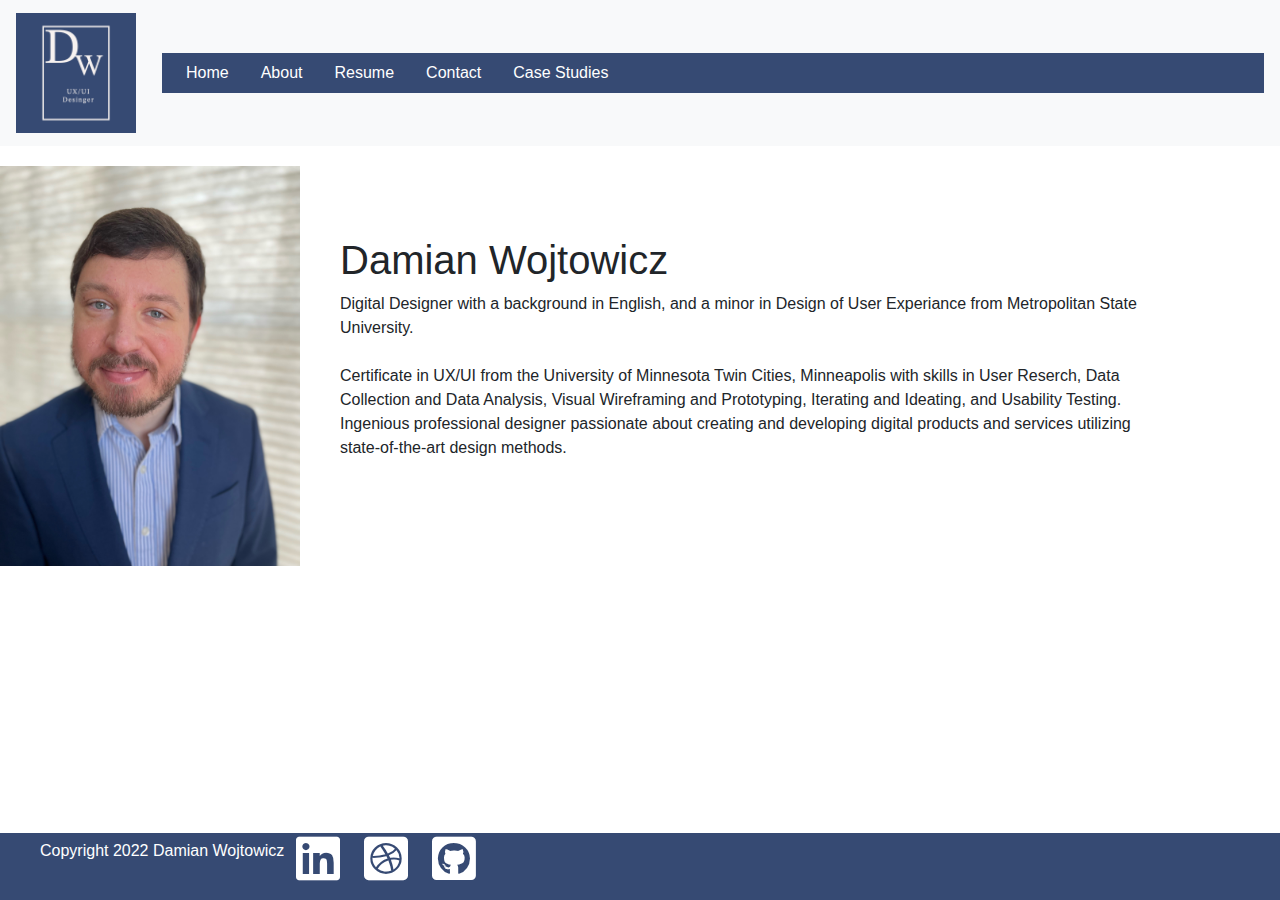
==== commit 1835f362: "Portfolio Updated 8-20-22" ====
--- a/index.html
+++ b/index.html
@@ -74,9 +74,11 @@
             <!-- <img class= "centerVerticle icons" src="images/linkedIn_logo.png" class="footerLogo" alt="Small blue square with white large letters in. ">
             <img class= "centerVerticle icons" src="images/dribbble-logo-png-dribbble-logo-icon-png-image-free-img-searchpng-circle-860x737.png" class="footerLogo" alt="Pink circle with three curved lines in the center representing a basketball, on a small white square."> 
             <img class= "centerVerticle icons" src="images/github-logo.jpg" class="footerLogo" alt="Small white outline of a cat surrounded by a partial black circle."> -->
-            <i class="fab fa-linkedin icons"></i>
+            <a href="https://www.linkedin.com/in/damianwojtowiczdesign/">
+            <i class="fab fa-linkedin icons"></i></a>
             <i class="fab fa-dribbble-square icons"></i>
-            <i class="fab fa-github-square icons"></i>
+            <a href="https://github.com/SpringhawkIII/damian-sportfolio">
+            <i class="fab fa-github-square icons"></i></a>
         </ul>
     </footer>
     <script src="https://code.jquery.com/jquery-3.3.1.slim.min.js" integrity="sha384-q8i/X+965DzO0rT7abK41JStQIAqVgRVzpbzo5smXKp4YfRvH+8abtTE1Pi6jizo" crossorigin="anonymous"></script>
--- a/CSS/style.css
+++ b/CSS/style.css
@@ -107,6 +107,7 @@
 .icons {
 padding: 0 12px;
 font-size: 50px;
+color: white;
 }
 
 .h2Text{
